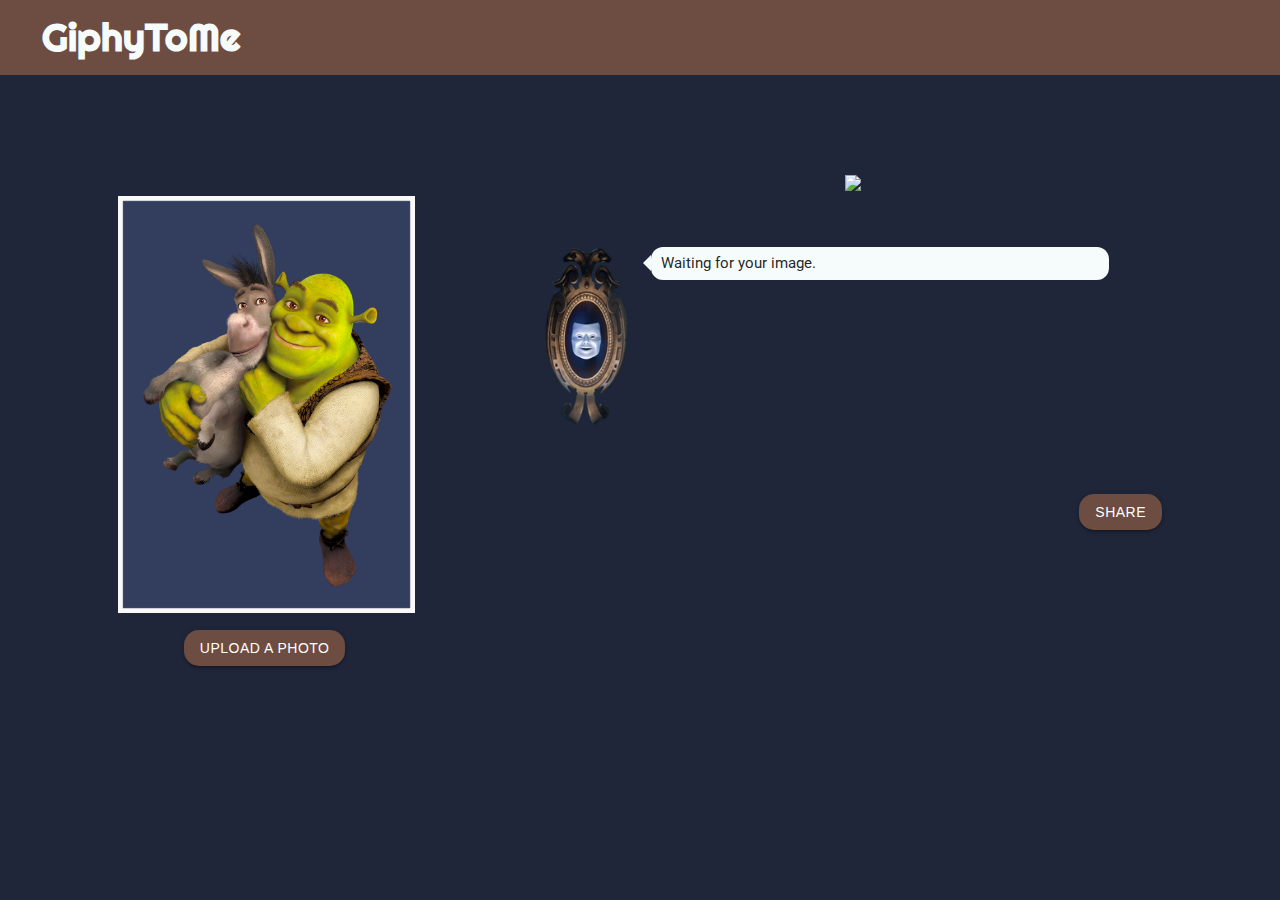
==== index.html @ b409ba19 "Javascript Finish" ====
<!DOCTYPE html>
<html>

<head>
  <meta charset="utf-8">
  <meta http-equiv="X-UA-Compatible" content="IE=edge">
  <title>GiphyToMe</title>
  <meta name="viewport" content="width=device-width, initial-scale=1">
  <link href="https://fonts.googleapis.com/css?family=Oxygen|Righteous|Roboto" rel="stylesheet">
  <link rel="stylesheet" type="text/css" media="screen" href="assets/css/style.css">
  <link rel="stylesheet" href="https://cdnjs.cloudflare.com/ajax/libs/materialize/1.0.0/css/materialize.min.css">

</head>

<body>
  <div class="container-fluid">
    <header id="mastHead">
      <div id="logo">GiphyToMe</div>
    </header>

    <div class="row">
      <div class="col s1"></div>

      <div class="col s3">
          <div class="row">
              <div class="col s12"></div>
          </div>
        <div class="center-align">
          <div id="facesContainer">
            <img id="preview" src = "assets/images/placeholder.png" alt="" class="rectangle responsive-img"></img>
          </div>
          <button id="upload" type="submit" class="waves-effect waves-light brown darken-1 btn"
            onclick=clickInput()>Upload a
            Photo</button>
          <input id="input" type="file" accept="image/*" name="xaunz" onchange="selectImage(this)"
            style="visibility:hidden; width:0px; height:0px " />
        </div>
      </div>

      <div class="col s1"></div>

      <div class="col s6">
        <!-- <div class="card-panel lighten-5 z-depth-1" id="emoji"> -->
        <div class="row valign-wrapper">
          <div id="gifBox" class="col s12 center">
            <img id="gif" class="responsive-img" src="https://media.giphy.com/media/GqtNlBsWoEXDy/giphy.gif">
          </div>
        </div>

        <div class="row" id="avatar">
          <div class="col s2">
            <img id="avatarimg" src="assets/images/MagicMirrorTransparent.png">
          </div>
          <div id="text" class="col s9">
            <div id = "welcome" class="speech-bubble">
              Waiting for your image.
            </div>
          </div>
          <div class="col s1"></div>
        </div>

        <div class="row">
          <div class="col s12">
            <button id="share" type="submit" class="waves-effect waves-light brown darken-1 btn">Share</button>
          </div>
        </div>
      </div>


      <div class="col s1"></div>
    </div>


    <script src="https://cdnjs.cloudflare.com/ajax/libs/materialize/1.0.0/js/materialize.min.js"></script>
    <script src="test/jquery.min.js"></script>
    <script src="assets/javascript/exif.js"></script>
    <script src="test/gitgiphy.js"></script>
    <script src="assets/javascript/facepp_sdk.js"></script>
    <script type="text/javascript" src="assets/javascript/common.js"></script>
    <script type="text/javascript" src="assets/javascript/main.js"></script>

</body>

</html>

<script>

  //Click and select a photo
  function clickInput() {
    document.getElementById('input').click();
  }
</script>

<script>

  var facepp = new FACEPP(APIKEY, APISERET, 1);



  // // 以图片URL的方式上传图片
  // let dic = {'image_url' : 'https://www.faceplusplus.com.cn/scripts/demoScript/images/demo-pic6.jpg'};

  // facepp.detectFace(dic,success,failed);



  // Turn the photo into manageable data
  function selectImage(input) {

    let imageView = document.getElementById('preview');

    const reader = new FileReader();

    reader.readAsDataURL(input.files[0]);

    reader.onload = function (e) {

      //移除之前的人脸框
      $("#facesContainer div").remove();

      //图片的base64数据
      const base64Image = e.target.result;

      //显示图片
      //修复显示方向不对问题
      fixOrientention(base64Image, imageView);

      /*
      //base64方式上传图片
      let dic = {'image_base64' : base64Image};

      facepp.detectFace(dic,success,failed);

      */

      // 以二进制的方式上传图片
      // 将base64转为二进制
      let imageData = facepp.dataURItoBlob(base64Image);
      //根据个人需求填写的参数,这里全部写上了,包括年龄性别等,详情看官方文档
      let attributes = 'gender,age,smiling,headpose,facequality,blur,eyestatus,emotion,ethnicity,beauty,mouthstatus,eyegaze,skinstatus';
      //上传图片,获取结果
      let dataDic = { 'image_file': imageData, 'return_landmark': 2, 'return_attributes': attributes };


      //调用接口，检测人脸
      facepp.detectFace(dataDic, success, failed);
    }
  }

  //if succeed
  function success(e) {
    //显示结果
    console.log(e);
  }

  //if it failed, send the error message
  function failed(e) {
    console.log(e);
    let textView = document.getElementById('text');
    textView.innerText = JSON.stringify(e);
  }


  function fixOrientention(base64Image, imageView) {
    const image = new Image();

    image.onload = () => {
      const canvas = document.createElement('canvas');

      const initSize = image.src.length;

      let width = image.naturalWidth;
      let height = image.naturalHeight;

      const ctx = canvas.getContext('2d');
      ctx.clearRect(0, 0, canvas.width, canvas.height);

      // 旋转图片操作
      EXIF.getData(image, function () {
        const orientation = EXIF.getTag(this, 'Orientation');
        console.log(`orientation:${orientation}`);
        switch (orientation) {
          // 正常状态
          case 1:
            console.log('旋转0°');
            canvas.height = height;
            canvas.width = width;
            ctx.drawImage(image, 0, 0, width, height);
            break;
          // 旋转90度
          case 6:
            console.log('旋转90°');
            canvas.height = width;
            canvas.width = height;
            ctx.rotate(Math.PI / 2);
            ctx.translate(0, -height);
            ctx.drawImage(image, 0, 0, width, height);
            break;
          // 旋转180°
          case 3:
            console.log('旋转180°');
            canvas.height = height;
            canvas.width = width;
            ctx.rotate(Math.PI);
            ctx.translate(-width, -height);
            ctx.drawImage(image, 0, 0, width, height);
            break;
          // 旋转270°
          case 8:
            console.log('旋转270°');
            canvas.height = width;
            canvas.width = height;
            ctx.rotate(-Math.PI / 2);
            ctx.translate(-width, 0);
            ctx.drawImage(image, 0, 0, width, height);
            break;

          default:
            console.log('default 旋转0°');
            canvas.height = height;
            canvas.width = width;
            ctx.drawImage(image, 0, 0, width, height);
            break;
        }
      });

      var newBase64 = canvas.toDataURL('image/jpeg', 1.0);
      imageView.src = newBase64;
    };
    image.src = base64Image;
  }


</script>
---- assets/css/style.css ----
body{
    background: #1F263A;
}

#mastHead{    
    background-color: #6d4c41;
    padding: 8px 0px 8px 2px;
    width: 100%;    
}
#logo{
    font-weight:bold;
    font-size: 39px;
    color: #F6FBFB;
    margin-left: 40px;
    font-family: 'Righteous', cursive;
}
#share {
    float: right;
}         
#upload, #confirm, #share {
        border-radius: 15px;
        margin-bottom: 17px;
        margin-top: 10px;
        font-family: ‘Roboto’, sans-serif;
}

#black-text {
    text-align: right;
    font-family: ‘Oxygen’, sans-serif;
}
.row{
    margin-top: 50px;
}
#emojified{
    margin-left: 30px;
    max-width: 210px;
    max-height: 210px;
}

#text, #avatar{
    min-height: 120px;
}

#avatarimg {
    width: 100%;
}

.speech-bubble {
    position: relative;
    min-height: 30px;
    padding: 5px 0px 5px 10px;
	background: #F6FBFB;
	border-radius: .8em;
}

.speech-bubble:after {
	content: '';
	position: absolute;
	left: 0;
	top: 50%;
	width: 0;
	height: 0;
	border: 8px solid transparent;
	border-right-color: #F6FBFB;
	border-left: 0;
	margin-top: -8px;
	margin-left: -8px;
}

#gif{
    place-content: center;
}
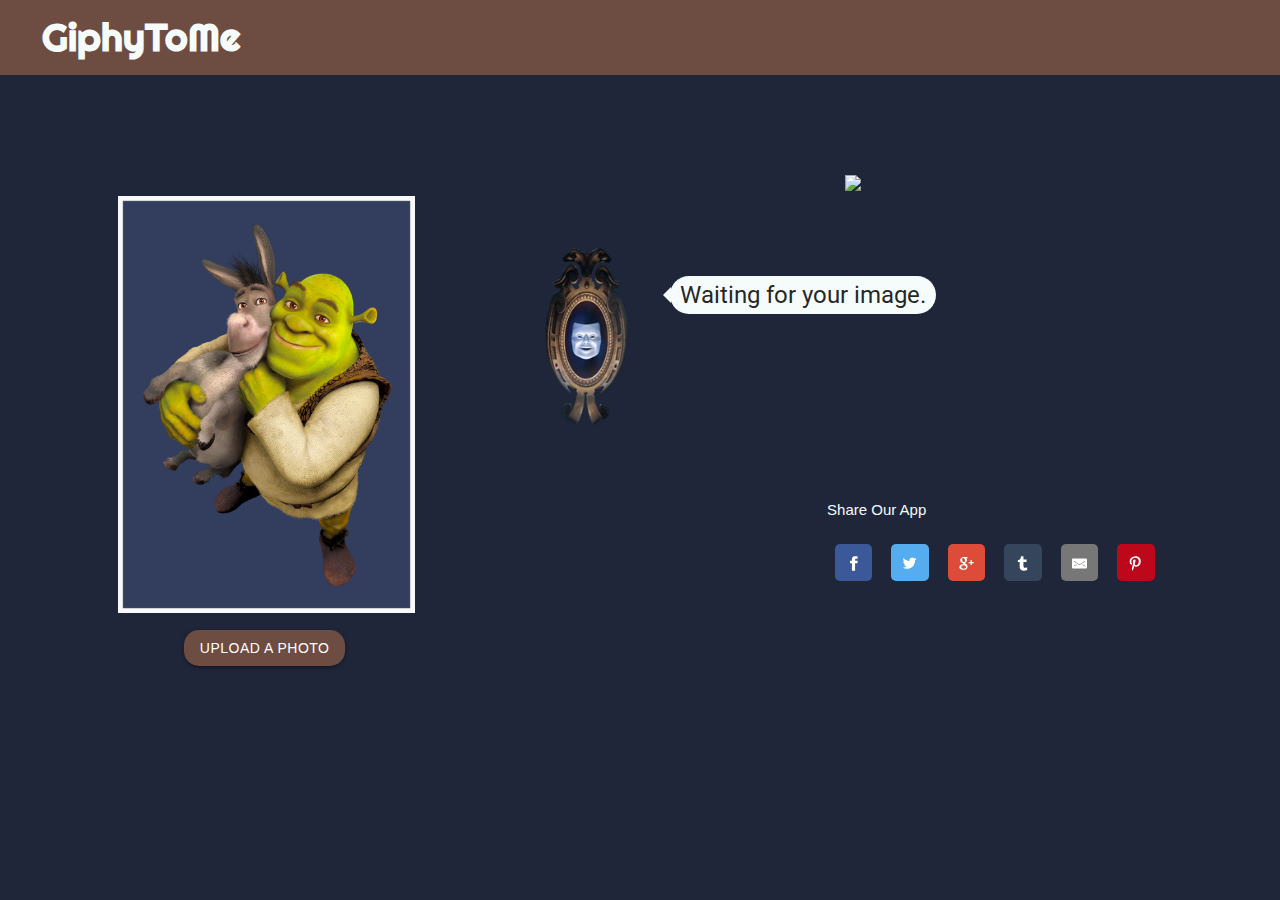
==== commit ceaa4856: "final" ====
--- a/index.html
+++ b/index.html
@@ -22,12 +22,12 @@
       <div class="col s1"></div>
 
       <div class="col s3">
-          <div class="row">
-              <div class="col s12"></div>
-          </div>
+        <div class="row">
+          <div class="col s12"></div>
+        </div>
         <div class="center-align">
           <div id="facesContainer">
-            <img id="preview" src = "assets/images/placeholder.png" alt="" class="rectangle responsive-img"></img>
+            <img id="preview" src="assets/images/placeholder.png" alt="" class="rectangle responsive-img"></img>
           </div>
           <button id="upload" type="submit" class="waves-effect waves-light brown darken-1 btn"
             onclick=clickInput()>Upload a
@@ -52,16 +52,102 @@
             <img id="avatarimg" src="assets/images/MagicMirrorTransparent.png">
           </div>
           <div id="text" class="col s9">
-            <div id = "welcome" class="speech-bubble">
+            <span class="speech-bubble">
               Waiting for your image.
-            </div>
+            </span>
           </div>
           <div class="col s1"></div>
         </div>
 
         <div class="row">
           <div class="col s12">
-            <button id="share" type="submit" class="waves-effect waves-light brown darken-1 btn">Share</button>
+            <div class = "share">
+              <p>Share Our App</p>
+              <!-- Sharingbutton Facebook -->
+              <a class="resp-sharing-button__link"
+                href="https://facebook.com/sharer/sharer.php?u=https%3A%2F%2Fgiphy-to-me.herokuapp.com%2Findex.html"
+                target="_blank" rel="noopener" aria-label="">
+                <div class="resp-sharing-button resp-sharing-button--facebook resp-sharing-button--small">
+                  <div aria-hidden="true" class="resp-sharing-button__icon resp-sharing-button__icon--solid">
+                    <svg xmlns="http://www.w3.org/2000/svg" viewBox="0 0 24 24">
+                      <path
+                        d="M18.77 7.46H14.5v-1.9c0-.9.6-1.1 1-1.1h3V.5h-4.33C10.24.5 9.5 3.44 9.5 5.32v2.15h-3v4h3v12h5v-12h3.85l.42-4z" />
+                    </svg>
+                  </div>
+                </div>
+              </a>
+
+              <!-- Sharingbutton Twitter -->
+              <a class="resp-sharing-button__link"
+                href="https://twitter.com/intent/tweet/?text=Bored%3F%20Check%20out%20this%20fun%20app.%20&amp;url=https%3A%2F%2Fgiphy-to-me.herokuapp.com%2Findex.html"
+                target="_blank" rel="noopener" aria-label="">
+                <div class="resp-sharing-button resp-sharing-button--twitter resp-sharing-button--small">
+                  <div aria-hidden="true" class="resp-sharing-button__icon resp-sharing-button__icon--solid">
+                    <svg xmlns="http://www.w3.org/2000/svg" viewBox="0 0 24 24">
+                      <path
+                        d="M23.44 4.83c-.8.37-1.5.38-2.22.02.93-.56.98-.96 1.32-2.02-.88.52-1.86.9-2.9 1.1-.82-.88-2-1.43-3.3-1.43-2.5 0-4.55 2.04-4.55 4.54 0 .36.03.7.1 1.04-3.77-.2-7.12-2-9.36-4.75-.4.67-.6 1.45-.6 2.3 0 1.56.8 2.95 2 3.77-.74-.03-1.44-.23-2.05-.57v.06c0 2.2 1.56 4.03 3.64 4.44-.67.2-1.37.2-2.06.08.58 1.8 2.26 3.12 4.25 3.16C5.78 18.1 3.37 18.74 1 18.46c2 1.3 4.4 2.04 6.97 2.04 8.35 0 12.92-6.92 12.92-12.93 0-.2 0-.4-.02-.6.9-.63 1.96-1.22 2.56-2.14z" />
+                    </svg>
+                  </div>
+                </div>
+              </a>
+
+              <!-- Sharingbutton Google+ -->
+              <a class="resp-sharing-button__link"
+                href="https://plus.google.com/share?url=https%3A%2F%2Fgiphy-to-me.herokuapp.com%2Findex.html"
+                target="_blank" rel="noopener" aria-label="">
+                <div class="resp-sharing-button resp-sharing-button--google resp-sharing-button--small">
+                  <div aria-hidden="true" class="resp-sharing-button__icon resp-sharing-button__icon--solid">
+                    <svg xmlns="http://www.w3.org/2000/svg" viewBox="0 0 24 24">
+                      <path
+                        d="M11.37 12.93c-.73-.52-1.4-1.27-1.4-1.5 0-.43.03-.63.98-1.37 1.23-.97 1.9-2.23 1.9-3.57 0-1.22-.36-2.3-1-3.05h.5c.1 0 .2-.04.28-.1l1.36-.98c.16-.12.23-.34.17-.54-.07-.2-.25-.33-.46-.33H7.6c-.66 0-1.34.12-2 .35-2.23.76-3.78 2.66-3.78 4.6 0 2.76 2.13 4.85 5 4.9-.07.23-.1.45-.1.66 0 .43.1.83.33 1.22h-.08c-2.72 0-5.17 1.34-6.1 3.32-.25.52-.37 1.04-.37 1.56 0 .5.13.98.38 1.44.6 1.04 1.84 1.86 3.55 2.28.87.23 1.82.34 2.8.34.88 0 1.7-.1 2.5-.34 2.4-.7 3.97-2.48 3.97-4.54 0-1.97-.63-3.15-2.33-4.35zm-7.7 4.5c0-1.42 1.8-2.68 3.9-2.68h.05c.45 0 .9.07 1.3.2l.42.28c.96.66 1.6 1.1 1.77 1.8.05.16.07.33.07.5 0 1.8-1.33 2.7-3.96 2.7-1.98 0-3.54-1.23-3.54-2.8zM5.54 3.9c.33-.38.75-.58 1.23-.58h.05c1.35.05 2.64 1.55 2.88 3.35.14 1.02-.08 1.97-.6 2.55-.32.37-.74.56-1.23.56h-.03c-1.32-.04-2.63-1.6-2.87-3.4-.13-1 .08-1.92.58-2.5zM23.5 9.5h-3v-3h-2v3h-3v2h3v3h2v-3h3" />
+                    </svg>
+                  </div>
+                </div>
+              </a>
+
+              <!-- Sharingbutton Tumblr -->
+              <a class="resp-sharing-button__link"
+                href="https://www.tumblr.com/widgets/share/tool?posttype=link&amp;title=Bored%3F%20Check%20out%20this%20fun%20app.%20&amp;caption=Bored%3F%20Check%20out%20this%20fun%20app.%20&amp;content=https%3A%2F%2Fgiphy-to-me.herokuapp.com%2Findex.html&amp;canonicalUrl=https%3A%2F%2Fgiphy-to-me.herokuapp.com%2Findex.html&amp;shareSource=tumblr_share_button"
+                target="_blank" rel="noopener" aria-label="">
+                <div class="resp-sharing-button resp-sharing-button--tumblr resp-sharing-button--small">
+                  <div aria-hidden="true" class="resp-sharing-button__icon resp-sharing-button__icon--solid">
+                    <svg xmlns="http://www.w3.org/2000/svg" viewBox="0 0 24 24">
+                      <path
+                        d="M13.5.5v5h5v4h-5V15c0 5 3.5 4.4 6 2.8v4.4c-6.7 3.2-12 0-12-4.2V9.5h-3V6.7c1-.3 2.2-.7 3-1.3.5-.5 1-1.2 1.4-2 .3-.7.6-1.7.7-3h3.8z" />
+                    </svg>
+                  </div>
+                </div>
+              </a>
+
+              <!-- Sharingbutton E-Mail -->
+              <a class="resp-sharing-button__link"
+                href="mailto:?subject=Bored%3F%20Check%20out%20this%20fun%20app.%20&amp;body=https%3A%2F%2Fgiphy-to-me.herokuapp.com%2Findex.html"
+                target="_self" rel="noopener" aria-label="">
+                <div class="resp-sharing-button resp-sharing-button--email resp-sharing-button--small">
+                  <div aria-hidden="true" class="resp-sharing-button__icon resp-sharing-button__icon--solid">
+                    <svg xmlns="http://www.w3.org/2000/svg" viewBox="0 0 24 24">
+                      <path
+                        d="M22 4H2C.9 4 0 4.9 0 6v12c0 1.1.9 2 2 2h20c1.1 0 2-.9 2-2V6c0-1.1-.9-2-2-2zM7.25 14.43l-3.5 2c-.08.05-.17.07-.25.07-.17 0-.34-.1-.43-.25-.14-.24-.06-.55.18-.68l3.5-2c.24-.14.55-.06.68.18.14.24.06.55-.18.68zm4.75.07c-.1 0-.2-.03-.27-.08l-8.5-5.5c-.23-.15-.3-.46-.15-.7.15-.22.46-.3.7-.14L12 13.4l8.23-5.32c.23-.15.54-.08.7.15.14.23.07.54-.16.7l-8.5 5.5c-.08.04-.17.07-.27.07zm8.93 1.75c-.1.16-.26.25-.43.25-.08 0-.17-.02-.25-.07l-3.5-2c-.24-.13-.32-.44-.18-.68s.44-.32.68-.18l3.5 2c.24.13.32.44.18.68z" />
+                    </svg>
+                  </div>
+                </div>
+              </a>
+
+              <!-- Sharingbutton Pinterest -->
+              <a class="resp-sharing-button__link"
+                href="https://pinterest.com/pin/create/button/?url=https%3A%2F%2Fgiphy-to-me.herokuapp.com%2Findex.html&amp;media=https%3A%2F%2Fgiphy-to-me.herokuapp.com%2Findex.html&amp;description=Bored%3F%20Check%20out%20this%20fun%20app.%20"
+                target="_blank" rel="noopener" aria-label="">
+                <div class="resp-sharing-button resp-sharing-button--pinterest resp-sharing-button--small">
+                  <div aria-hidden="true" class="resp-sharing-button__icon resp-sharing-button__icon--solid">
+                    <svg xmlns="http://www.w3.org/2000/svg" viewBox="0 0 24 24">
+                      <path
+                        d="M12.14.5C5.86.5 2.7 5 2.7 8.75c0 2.27.86 4.3 2.7 5.05.3.12.57 0 .66-.33l.27-1.06c.1-.32.06-.44-.2-.73-.52-.62-.86-1.44-.86-2.6 0-3.33 2.5-6.32 6.5-6.32 3.55 0 5.5 2.17 5.5 5.07 0 3.8-1.7 7.02-4.2 7.02-1.37 0-2.4-1.14-2.07-2.54.4-1.68 1.16-3.48 1.16-4.7 0-1.07-.58-1.98-1.78-1.98-1.4 0-2.55 1.47-2.55 3.42 0 1.25.43 2.1.43 2.1l-1.7 7.2c-.5 2.13-.08 4.75-.04 5 .02.17.22.2.3.1.14-.18 1.82-2.26 2.4-4.33.16-.58.93-3.63.93-3.63.45.88 1.8 1.65 3.22 1.65 4.25 0 7.13-3.87 7.13-9.05C20.5 4.15 17.18.5 12.14.5z" />
+                    </svg>
+                  </div>
+                </div>
+              </a>
+            </div>
+
           </div>
         </div>
       </div>
--- a/assets/css/style.css
+++ b/assets/css/style.css
@@ -17,7 +17,7 @@
 #share {
     float: right;
 }         
-#upload, #confirm, #share {
+#upload, #confirm {
         border-radius: 15px;
         margin-bottom: 17px;
         margin-top: 10px;
@@ -48,9 +48,11 @@
 .speech-bubble {
     position: relative;
     min-height: 30px;
-    padding: 5px 0px 5px 10px;
+    padding: 5px 10px 5px 10px;
 	background: #F6FBFB;
-	border-radius: .8em;
+    border-radius: .8em;
+    margin: 15px 0px 15px 0px;
+    font-size: 18pt;
 }
 
 .speech-bubble:after {
@@ -64,9 +66,223 @@
 	border-right-color: #F6FBFB;
 	border-left: 0;
 	margin-top: -8px;
-	margin-left: -8px;
+	margin-left: -7px;
 }
 
 #gif{
     place-content: center;
-}+}
+
+#text{
+    padding: 30px;
+}
+
+/* share buttons */
+.share {
+    float:right;
+}
+p {
+    font-family: ‘Roboto’, sans-serif;
+    color: #F6FBFB;
+}
+.resp-sharing-button__link,
+.resp-sharing-button__icon {
+  display: inline-block
+}
+
+.resp-sharing-button__link {
+  text-decoration: none;
+  color: #fff;
+  margin: 0.5em
+}
+
+.resp-sharing-button {
+  border-radius: 5px;
+  transition: 25ms ease-out;
+  padding: 0.5em 0.75em;
+  font-family: Helvetica Neue,Helvetica,Arial,sans-serif
+}
+
+.resp-sharing-button__icon svg {
+  width: 1em;
+  height: 1em;
+  margin-right: 0.4em;
+  vertical-align: top
+}
+
+.resp-sharing-button--small svg {
+  margin: 0;
+  vertical-align: middle
+}
+
+/* Non solid icons get a stroke */
+.resp-sharing-button__icon {
+  stroke: #fff;
+  fill: none
+}
+
+/* Solid icons get a fill */
+.resp-sharing-button__icon--solid,
+.resp-sharing-button__icon--solidcircle {
+  fill: #fff;
+  stroke: none
+}
+
+.resp-sharing-button--twitter {
+  background-color: #55acee
+}
+
+.resp-sharing-button--twitter:hover {
+  background-color: #2795e9
+}
+
+.resp-sharing-button--pinterest {
+  background-color: #bd081c
+}
+
+.resp-sharing-button--pinterest:hover {
+  background-color: #8c0615
+}
+
+.resp-sharing-button--facebook {
+  background-color: #3b5998
+}
+
+.resp-sharing-button--facebook:hover {
+  background-color: #2d4373
+}
+
+.resp-sharing-button--tumblr {
+  background-color: #35465C
+}
+
+.resp-sharing-button--tumblr:hover {
+  background-color: #222d3c
+}
+
+.resp-sharing-button--reddit {
+  background-color: #5f99cf
+}
+
+.resp-sharing-button--reddit:hover {
+  background-color: #3a80c1
+}
+
+.resp-sharing-button--google {
+  background-color: #dd4b39
+}
+
+.resp-sharing-button--google:hover {
+  background-color: #c23321
+}
+
+.resp-sharing-button--linkedin {
+  background-color: #0077b5
+}
+
+.resp-sharing-button--linkedin:hover {
+  background-color: #046293
+}
+
+.resp-sharing-button--email {
+  background-color: #777
+}
+
+.resp-sharing-button--email:hover {
+  background-color: #5e5e5e
+}
+
+.resp-sharing-button--xing {
+  background-color: #1a7576
+}
+
+.resp-sharing-button--xing:hover {
+  background-color: #114c4c
+}
+
+.resp-sharing-button--whatsapp {
+  background-color: #25D366
+}
+
+.resp-sharing-button--whatsapp:hover {
+  background-color: #1da851
+}
+
+.resp-sharing-button--hackernews {
+background-color: #FF6600
+}
+.resp-sharing-button--hackernews:hover, .resp-sharing-button--hackernews:focus {   background-color: #FB6200 }
+
+.resp-sharing-button--vk {
+  background-color: #507299
+}
+
+.resp-sharing-button--vk:hover {
+  background-color: #43648c
+}
+
+.resp-sharing-button--facebook {
+  background-color: #3b5998;
+  border-color: #3b5998;
+}
+
+.resp-sharing-button--facebook:hover,
+.resp-sharing-button--facebook:active {
+  background-color: #2d4373;
+  border-color: #2d4373;
+}
+
+.resp-sharing-button--twitter {
+  background-color: #55acee;
+  border-color: #55acee;
+}
+
+.resp-sharing-button--twitter:hover,
+.resp-sharing-button--twitter:active {
+  background-color: #2795e9;
+  border-color: #2795e9;
+}
+
+.resp-sharing-button--google {
+  background-color: #dd4b39;
+  border-color: #dd4b39;
+}
+
+.resp-sharing-button--google:hover,
+.resp-sharing-button--google:active {
+  background-color: #c23321;
+  border-color: #c23321;
+}
+
+.resp-sharing-button--tumblr {
+  background-color: #35465C;
+  border-color: #35465C;
+}
+
+.resp-sharing-button--tumblr:hover,
+.resp-sharing-button--tumblr:active {
+  background-color: #222d3c;
+  border-color: #222d3c;
+}
+
+.resp-sharing-button--email {
+  background-color: #777777;
+  border-color: #777777;
+}
+
+.resp-sharing-button--email:hover,
+.resp-sharing-button--email:active {
+  background-color: #5e5e5e;
+  border-color: #5e5e5e;
+}
+
+.resp-sharing-button--pinterest {
+  background-color: #bd081c;
+  border-color: #bd081c;
+}
+
+.resp-sharing-button--pinterest:hover,
+.resp-sharing-button--pinterest:active {
+  background-color: #8c0615;
+  border-color: #8c0615;
+}
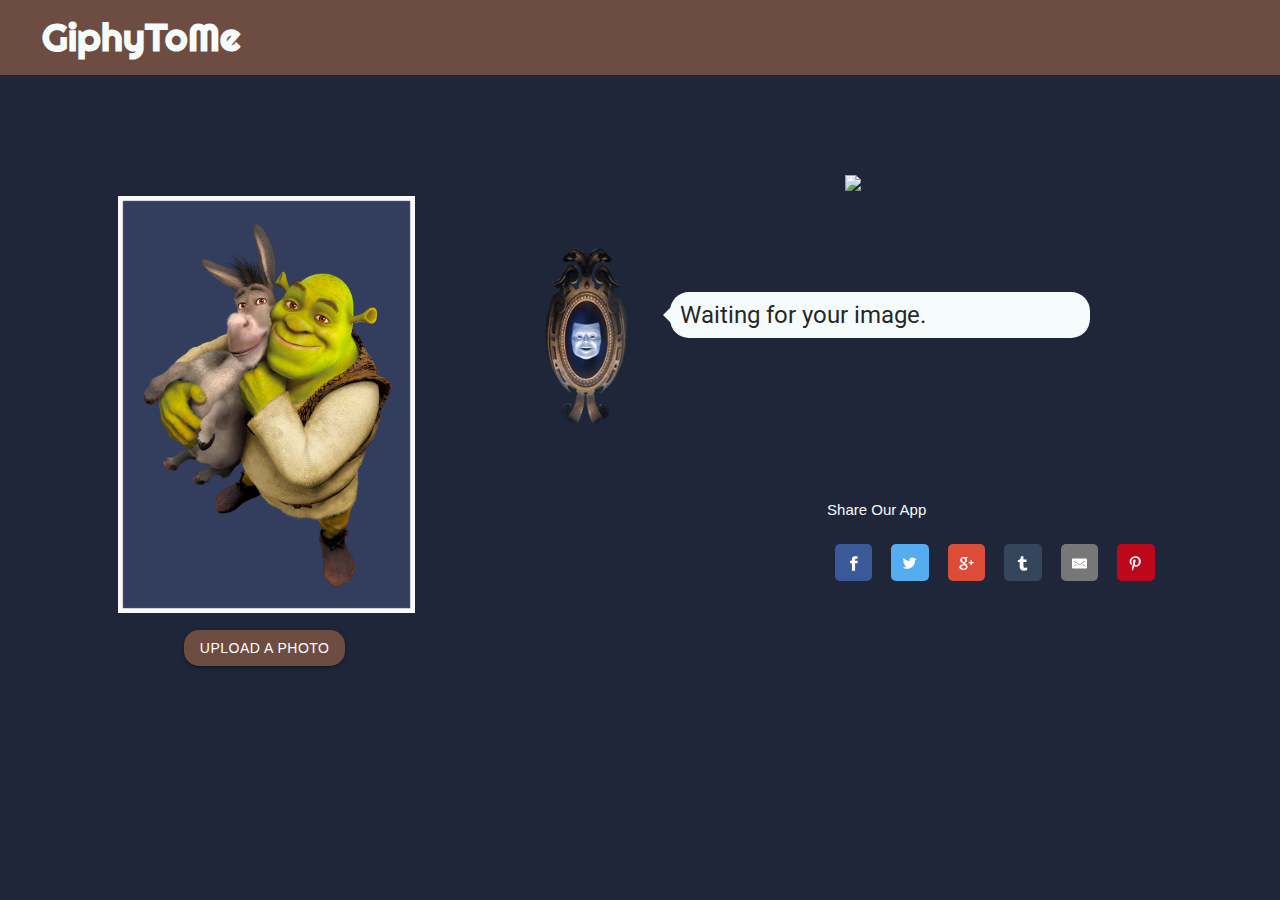
==== commit dc8e01a1: "bug solved" ====
--- a/index.html
+++ b/index.html
@@ -52,9 +52,9 @@
             <img id="avatarimg" src="assets/images/MagicMirrorTransparent.png">
           </div>
           <div id="text" class="col s9">
-            <span class="speech-bubble">
+            <div id = "welcome" class="speech-bubble">
               Waiting for your image.
-            </span>
+            </div>
           </div>
           <div class="col s1"></div>
         </div>
@@ -160,7 +160,7 @@
     <script src="https://cdnjs.cloudflare.com/ajax/libs/materialize/1.0.0/js/materialize.min.js"></script>
     <script src="test/jquery.min.js"></script>
     <script src="assets/javascript/exif.js"></script>
-    <script src="test/gitgiphy.js"></script>
+    <!-- <script src="test/gitgiphy.js"></script> -->
     <script src="assets/javascript/facepp_sdk.js"></script>
     <script type="text/javascript" src="assets/javascript/common.js"></script>
     <script type="text/javascript" src="assets/javascript/main.js"></script>
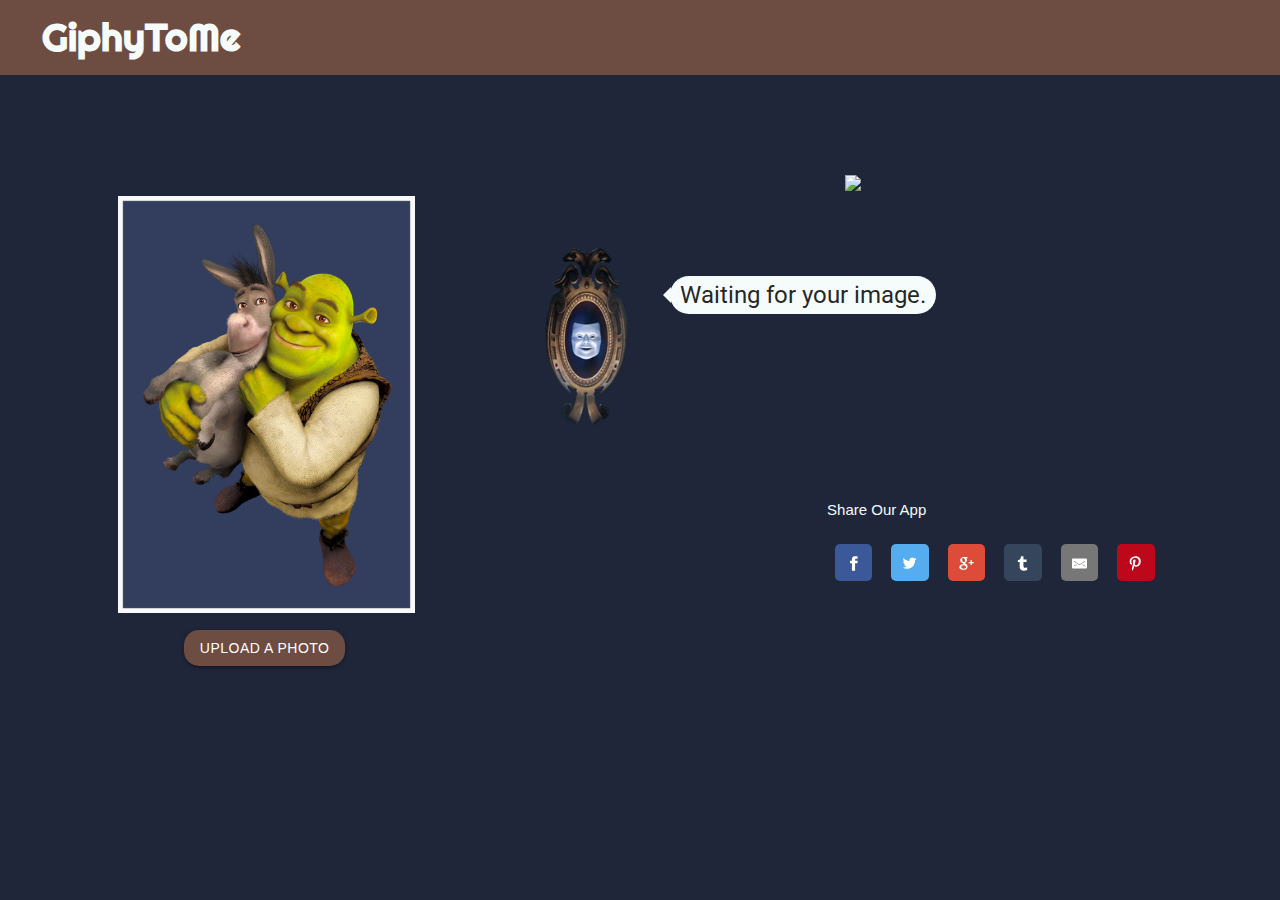
==== commit 657cb872: "README" ====
--- a/index.html
+++ b/index.html
@@ -52,9 +52,9 @@
             <img id="avatarimg" src="assets/images/MagicMirrorTransparent.png">
           </div>
           <div id="text" class="col s9">
-            <div id = "welcome" class="speech-bubble">
+            <span class="speech-bubble">
               Waiting for your image.
-            </div>
+            </span>
           </div>
           <div class="col s1"></div>
         </div>
@@ -160,7 +160,7 @@
     <script src="https://cdnjs.cloudflare.com/ajax/libs/materialize/1.0.0/js/materialize.min.js"></script>
     <script src="test/jquery.min.js"></script>
     <script src="assets/javascript/exif.js"></script>
-    <!-- <script src="test/gitgiphy.js"></script> -->
+    <script src="test/gitgiphy.js"></script>
     <script src="assets/javascript/facepp_sdk.js"></script>
     <script type="text/javascript" src="assets/javascript/common.js"></script>
     <script type="text/javascript" src="assets/javascript/main.js"></script>
@@ -170,7 +170,6 @@
 </html>
 
 <script>
-
   //Click and select a photo
   function clickInput() {
     document.getElementById('input').click();
@@ -178,47 +177,28 @@
 </script>
 
 <script>
-
   var facepp = new FACEPP(APIKEY, APISERET, 1);
-
-
-
   // // 以图片URL的方式上传图片
   // let dic = {'image_url' : 'https://www.faceplusplus.com.cn/scripts/demoScript/images/demo-pic6.jpg'};
-
   // facepp.detectFace(dic,success,failed);
-
-
-
   // Turn the photo into manageable data
   function selectImage(input) {
-
     let imageView = document.getElementById('preview');
-
     const reader = new FileReader();
-
     reader.readAsDataURL(input.files[0]);
-
     reader.onload = function (e) {
-
       //移除之前的人脸框
       $("#facesContainer div").remove();
-
       //图片的base64数据
       const base64Image = e.target.result;
-
       //显示图片
       //修复显示方向不对问题
       fixOrientention(base64Image, imageView);
-
       /*
       //base64方式上传图片
       let dic = {'image_base64' : base64Image};
-
       facepp.detectFace(dic,success,failed);
-
       */
-
       // 以二进制的方式上传图片
       // 将base64转为二进制
       let imageData = facepp.dataURItoBlob(base64Image);
@@ -226,41 +206,30 @@
       let attributes = 'gender,age,smiling,headpose,facequality,blur,eyestatus,emotion,ethnicity,beauty,mouthstatus,eyegaze,skinstatus';
       //上传图片,获取结果
       let dataDic = { 'image_file': imageData, 'return_landmark': 2, 'return_attributes': attributes };
-
-
       //调用接口，检测人脸
       facepp.detectFace(dataDic, success, failed);
     }
   }
-
   //if succeed
   function success(e) {
     //显示结果
     console.log(e);
   }
-
   //if it failed, send the error message
   function failed(e) {
     console.log(e);
     let textView = document.getElementById('text');
     textView.innerText = JSON.stringify(e);
   }
-
-
   function fixOrientention(base64Image, imageView) {
     const image = new Image();
-
     image.onload = () => {
       const canvas = document.createElement('canvas');
-
       const initSize = image.src.length;
-
       let width = image.naturalWidth;
       let height = image.naturalHeight;
-
       const ctx = canvas.getContext('2d');
       ctx.clearRect(0, 0, canvas.width, canvas.height);
-
       // 旋转图片操作
       EXIF.getData(image, function () {
         const orientation = EXIF.getTag(this, 'Orientation');
@@ -300,7 +269,6 @@
             ctx.translate(-width, 0);
             ctx.drawImage(image, 0, 0, width, height);
             break;
-
           default:
             console.log('default 旋转0°');
             canvas.height = height;
@@ -309,12 +277,9 @@
             break;
         }
       });
-
       var newBase64 = canvas.toDataURL('image/jpeg', 1.0);
       imageView.src = newBase64;
     };
     image.src = base64Image;
   }
-
-
 </script>--- a/assets/css/style.css
+++ b/assets/css/style.css
@@ -285,4 +285,4 @@
 .resp-sharing-button--pinterest:active {
   background-color: #8c0615;
   border-color: #8c0615;
-}
+}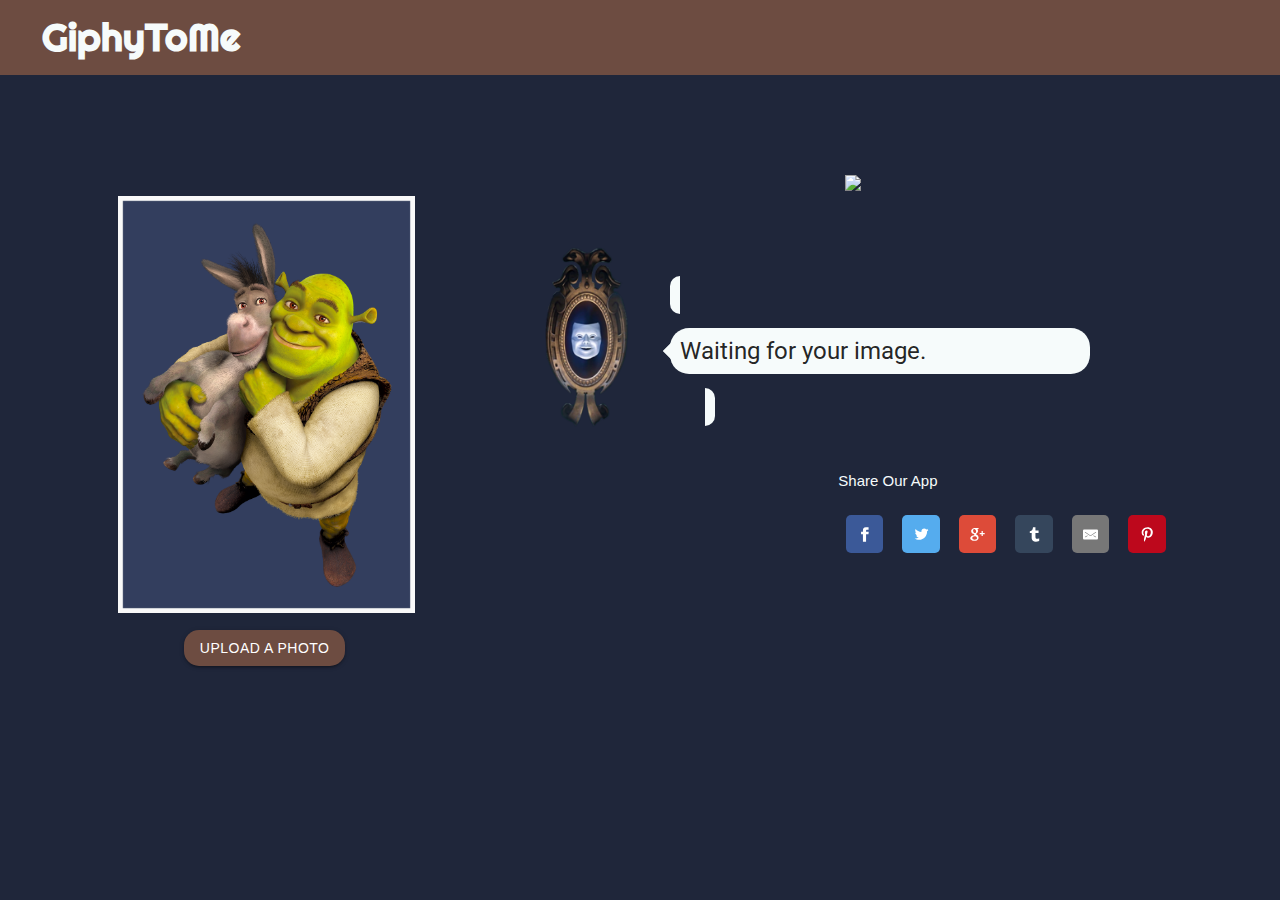
==== commit eb15d055: "Merge branch 'master' into Hannah" ====
--- a/index.html
+++ b/index.html
@@ -53,6 +53,7 @@
           </div>
           <div id="text" class="col s9">
             <span class="speech-bubble">
+            <div id = "welcome" class="speech-bubble">
               Waiting for your image.
             </span>
           </div>
@@ -160,7 +161,7 @@
     <script src="https://cdnjs.cloudflare.com/ajax/libs/materialize/1.0.0/js/materialize.min.js"></script>
     <script src="test/jquery.min.js"></script>
     <script src="assets/javascript/exif.js"></script>
-    <script src="test/gitgiphy.js"></script>
+    <!-- <script src="test/gitgiphy.js"></script> -->
     <script src="assets/javascript/facepp_sdk.js"></script>
     <script type="text/javascript" src="assets/javascript/common.js"></script>
     <script type="text/javascript" src="assets/javascript/main.js"></script>
--- a/assets/css/style.css
+++ b/assets/css/style.css
@@ -285,4 +285,4 @@
 .resp-sharing-button--pinterest:active {
   background-color: #8c0615;
   border-color: #8c0615;
-}+}
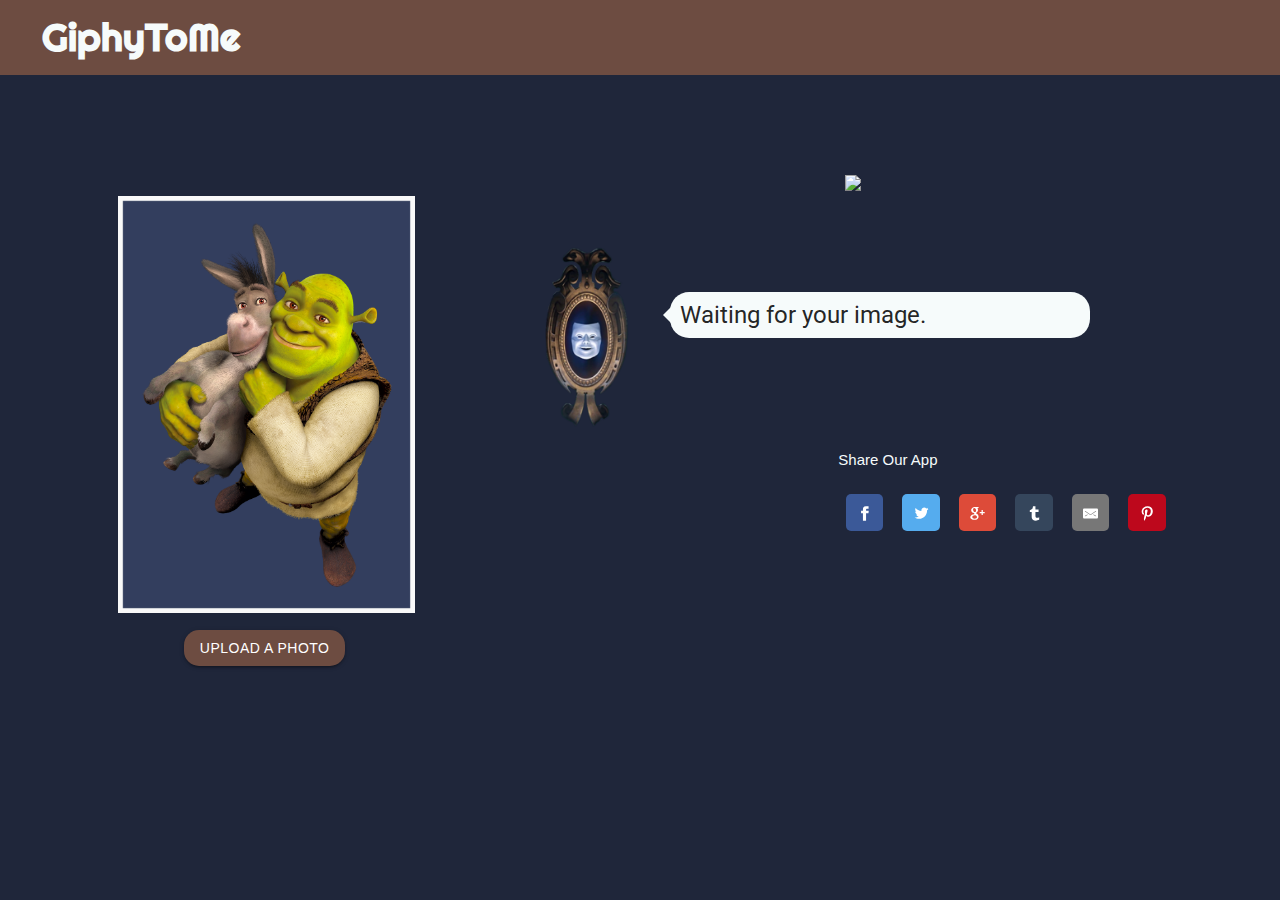
==== commit 2945b045: "delete the redundant codes from face plus plus" ====
--- a/index.html
+++ b/index.html
@@ -40,7 +40,6 @@
       <div class="col s1"></div>
 
       <div class="col s6">
-        <!-- <div class="card-panel lighten-5 z-depth-1" id="emoji"> -->
         <div class="row valign-wrapper">
           <div id="gifBox" class="col s12 center">
             <img id="gif" class="responsive-img" src="https://media.giphy.com/media/GqtNlBsWoEXDy/giphy.gif">
@@ -52,235 +51,118 @@
             <img id="avatarimg" src="assets/images/MagicMirrorTransparent.png">
           </div>
           <div id="text" class="col s9">
-            <span class="speech-bubble">
-            <div id = "welcome" class="speech-bubble">
+            <div id="welcome" class="speech-bubble">
               Waiting for your image.
-            </span>
+            </div>
+            <div class="col s1"></div>
           </div>
-          <div class="col s1"></div>
+
+          <div class="row">
+            <div class="col s12">
+              <div class="share">
+                <p>Share Our App</p>
+                <!-- Sharingbutton Facebook -->
+                <a class="resp-sharing-button__link"
+                  href="https://facebook.com/sharer/sharer.php?u=https%3A%2F%2Fgiphy-to-me.herokuapp.com%2Findex.html"
+                  target="_blank" rel="noopener" aria-label="">
+                  <div class="resp-sharing-button resp-sharing-button--facebook resp-sharing-button--small">
+                    <div aria-hidden="true" class="resp-sharing-button__icon resp-sharing-button__icon--solid">
+                      <svg xmlns="http://www.w3.org/2000/svg" viewBox="0 0 24 24">
+                        <path
+                          d="M18.77 7.46H14.5v-1.9c0-.9.6-1.1 1-1.1h3V.5h-4.33C10.24.5 9.5 3.44 9.5 5.32v2.15h-3v4h3v12h5v-12h3.85l.42-4z" />
+                      </svg>
+                    </div>
+                  </div>
+                </a>
+
+                <!-- Sharingbutton Twitter -->
+                <a class="resp-sharing-button__link"
+                  href="https://twitter.com/intent/tweet/?text=Bored%3F%20Check%20out%20this%20fun%20app.%20&amp;url=https%3A%2F%2Fgiphy-to-me.herokuapp.com%2Findex.html"
+                  target="_blank" rel="noopener" aria-label="">
+                  <div class="resp-sharing-button resp-sharing-button--twitter resp-sharing-button--small">
+                    <div aria-hidden="true" class="resp-sharing-button__icon resp-sharing-button__icon--solid">
+                      <svg xmlns="http://www.w3.org/2000/svg" viewBox="0 0 24 24">
+                        <path
+                          d="M23.44 4.83c-.8.37-1.5.38-2.22.02.93-.56.98-.96 1.32-2.02-.88.52-1.86.9-2.9 1.1-.82-.88-2-1.43-3.3-1.43-2.5 0-4.55 2.04-4.55 4.54 0 .36.03.7.1 1.04-3.77-.2-7.12-2-9.36-4.75-.4.67-.6 1.45-.6 2.3 0 1.56.8 2.95 2 3.77-.74-.03-1.44-.23-2.05-.57v.06c0 2.2 1.56 4.03 3.64 4.44-.67.2-1.37.2-2.06.08.58 1.8 2.26 3.12 4.25 3.16C5.78 18.1 3.37 18.74 1 18.46c2 1.3 4.4 2.04 6.97 2.04 8.35 0 12.92-6.92 12.92-12.93 0-.2 0-.4-.02-.6.9-.63 1.96-1.22 2.56-2.14z" />
+                      </svg>
+                    </div>
+                  </div>
+                </a>
+
+                <!-- Sharingbutton Google+ -->
+                <a class="resp-sharing-button__link"
+                  href="https://plus.google.com/share?url=https%3A%2F%2Fgiphy-to-me.herokuapp.com%2Findex.html"
+                  target="_blank" rel="noopener" aria-label="">
+                  <div class="resp-sharing-button resp-sharing-button--google resp-sharing-button--small">
+                    <div aria-hidden="true" class="resp-sharing-button__icon resp-sharing-button__icon--solid">
+                      <svg xmlns="http://www.w3.org/2000/svg" viewBox="0 0 24 24">
+                        <path
+                          d="M11.37 12.93c-.73-.52-1.4-1.27-1.4-1.5 0-.43.03-.63.98-1.37 1.23-.97 1.9-2.23 1.9-3.57 0-1.22-.36-2.3-1-3.05h.5c.1 0 .2-.04.28-.1l1.36-.98c.16-.12.23-.34.17-.54-.07-.2-.25-.33-.46-.33H7.6c-.66 0-1.34.12-2 .35-2.23.76-3.78 2.66-3.78 4.6 0 2.76 2.13 4.85 5 4.9-.07.23-.1.45-.1.66 0 .43.1.83.33 1.22h-.08c-2.72 0-5.17 1.34-6.1 3.32-.25.52-.37 1.04-.37 1.56 0 .5.13.98.38 1.44.6 1.04 1.84 1.86 3.55 2.28.87.23 1.82.34 2.8.34.88 0 1.7-.1 2.5-.34 2.4-.7 3.97-2.48 3.97-4.54 0-1.97-.63-3.15-2.33-4.35zm-7.7 4.5c0-1.42 1.8-2.68 3.9-2.68h.05c.45 0 .9.07 1.3.2l.42.28c.96.66 1.6 1.1 1.77 1.8.05.16.07.33.07.5 0 1.8-1.33 2.7-3.96 2.7-1.98 0-3.54-1.23-3.54-2.8zM5.54 3.9c.33-.38.75-.58 1.23-.58h.05c1.35.05 2.64 1.55 2.88 3.35.14 1.02-.08 1.97-.6 2.55-.32.37-.74.56-1.23.56h-.03c-1.32-.04-2.63-1.6-2.87-3.4-.13-1 .08-1.92.58-2.5zM23.5 9.5h-3v-3h-2v3h-3v2h3v3h2v-3h3" />
+                      </svg>
+                    </div>
+                  </div>
+                </a>
+
+                <!-- Sharingbutton Tumblr -->
+                <a class="resp-sharing-button__link"
+                  href="https://www.tumblr.com/widgets/share/tool?posttype=link&amp;title=Bored%3F%20Check%20out%20this%20fun%20app.%20&amp;caption=Bored%3F%20Check%20out%20this%20fun%20app.%20&amp;content=https%3A%2F%2Fgiphy-to-me.herokuapp.com%2Findex.html&amp;canonicalUrl=https%3A%2F%2Fgiphy-to-me.herokuapp.com%2Findex.html&amp;shareSource=tumblr_share_button"
+                  target="_blank" rel="noopener" aria-label="">
+                  <div class="resp-sharing-button resp-sharing-button--tumblr resp-sharing-button--small">
+                    <div aria-hidden="true" class="resp-sharing-button__icon resp-sharing-button__icon--solid">
+                      <svg xmlns="http://www.w3.org/2000/svg" viewBox="0 0 24 24">
+                        <path
+                          d="M13.5.5v5h5v4h-5V15c0 5 3.5 4.4 6 2.8v4.4c-6.7 3.2-12 0-12-4.2V9.5h-3V6.7c1-.3 2.2-.7 3-1.3.5-.5 1-1.2 1.4-2 .3-.7.6-1.7.7-3h3.8z" />
+                      </svg>
+                    </div>
+                  </div>
+                </a>
+
+                <!-- Sharingbutton E-Mail -->
+                <a class="resp-sharing-button__link"
+                  href="mailto:?subject=Bored%3F%20Check%20out%20this%20fun%20app.%20&amp;body=https%3A%2F%2Fgiphy-to-me.herokuapp.com%2Findex.html"
+                  target="_self" rel="noopener" aria-label="">
+                  <div class="resp-sharing-button resp-sharing-button--email resp-sharing-button--small">
+                    <div aria-hidden="true" class="resp-sharing-button__icon resp-sharing-button__icon--solid">
+                      <svg xmlns="http://www.w3.org/2000/svg" viewBox="0 0 24 24">
+                        <path
+                          d="M22 4H2C.9 4 0 4.9 0 6v12c0 1.1.9 2 2 2h20c1.1 0 2-.9 2-2V6c0-1.1-.9-2-2-2zM7.25 14.43l-3.5 2c-.08.05-.17.07-.25.07-.17 0-.34-.1-.43-.25-.14-.24-.06-.55.18-.68l3.5-2c.24-.14.55-.06.68.18.14.24.06.55-.18.68zm4.75.07c-.1 0-.2-.03-.27-.08l-8.5-5.5c-.23-.15-.3-.46-.15-.7.15-.22.46-.3.7-.14L12 13.4l8.23-5.32c.23-.15.54-.08.7.15.14.23.07.54-.16.7l-8.5 5.5c-.08.04-.17.07-.27.07zm8.93 1.75c-.1.16-.26.25-.43.25-.08 0-.17-.02-.25-.07l-3.5-2c-.24-.13-.32-.44-.18-.68s.44-.32.68-.18l3.5 2c.24.13.32.44.18.68z" />
+                      </svg>
+                    </div>
+                  </div>
+                </a>
+
+                <!-- Sharingbutton Pinterest -->
+                <a class="resp-sharing-button__link"
+                  href="https://pinterest.com/pin/create/button/?url=https%3A%2F%2Fgiphy-to-me.herokuapp.com%2Findex.html&amp;media=https%3A%2F%2Fgiphy-to-me.herokuapp.com%2Findex.html&amp;description=Bored%3F%20Check%20out%20this%20fun%20app.%20"
+                  target="_blank" rel="noopener" aria-label="">
+                  <div class="resp-sharing-button resp-sharing-button--pinterest resp-sharing-button--small">
+                    <div aria-hidden="true" class="resp-sharing-button__icon resp-sharing-button__icon--solid">
+                      <svg xmlns="http://www.w3.org/2000/svg" viewBox="0 0 24 24">
+                        <path
+                          d="M12.14.5C5.86.5 2.7 5 2.7 8.75c0 2.27.86 4.3 2.7 5.05.3.12.57 0 .66-.33l.27-1.06c.1-.32.06-.44-.2-.73-.52-.62-.86-1.44-.86-2.6 0-3.33 2.5-6.32 6.5-6.32 3.55 0 5.5 2.17 5.5 5.07 0 3.8-1.7 7.02-4.2 7.02-1.37 0-2.4-1.14-2.07-2.54.4-1.68 1.16-3.48 1.16-4.7 0-1.07-.58-1.98-1.78-1.98-1.4 0-2.55 1.47-2.55 3.42 0 1.25.43 2.1.43 2.1l-1.7 7.2c-.5 2.13-.08 4.75-.04 5 .02.17.22.2.3.1.14-.18 1.82-2.26 2.4-4.33.16-.58.93-3.63.93-3.63.45.88 1.8 1.65 3.22 1.65 4.25 0 7.13-3.87 7.13-9.05C20.5 4.15 17.18.5 12.14.5z" />
+                      </svg>
+                    </div>
+                  </div>
+                </a>
+              </div>
+
+            </div>
+          </div>
         </div>
 
-        <div class="row">
-          <div class="col s12">
-            <div class = "share">
-              <p>Share Our App</p>
-              <!-- Sharingbutton Facebook -->
-              <a class="resp-sharing-button__link"
-                href="https://facebook.com/sharer/sharer.php?u=https%3A%2F%2Fgiphy-to-me.herokuapp.com%2Findex.html"
-                target="_blank" rel="noopener" aria-label="">
-                <div class="resp-sharing-button resp-sharing-button--facebook resp-sharing-button--small">
-                  <div aria-hidden="true" class="resp-sharing-button__icon resp-sharing-button__icon--solid">
-                    <svg xmlns="http://www.w3.org/2000/svg" viewBox="0 0 24 24">
-                      <path
-                        d="M18.77 7.46H14.5v-1.9c0-.9.6-1.1 1-1.1h3V.5h-4.33C10.24.5 9.5 3.44 9.5 5.32v2.15h-3v4h3v12h5v-12h3.85l.42-4z" />
-                    </svg>
-                  </div>
-                </div>
-              </a>
 
-              <!-- Sharingbutton Twitter -->
-              <a class="resp-sharing-button__link"
-                href="https://twitter.com/intent/tweet/?text=Bored%3F%20Check%20out%20this%20fun%20app.%20&amp;url=https%3A%2F%2Fgiphy-to-me.herokuapp.com%2Findex.html"
-                target="_blank" rel="noopener" aria-label="">
-                <div class="resp-sharing-button resp-sharing-button--twitter resp-sharing-button--small">
-                  <div aria-hidden="true" class="resp-sharing-button__icon resp-sharing-button__icon--solid">
-                    <svg xmlns="http://www.w3.org/2000/svg" viewBox="0 0 24 24">
-                      <path
-                        d="M23.44 4.83c-.8.37-1.5.38-2.22.02.93-.56.98-.96 1.32-2.02-.88.52-1.86.9-2.9 1.1-.82-.88-2-1.43-3.3-1.43-2.5 0-4.55 2.04-4.55 4.54 0 .36.03.7.1 1.04-3.77-.2-7.12-2-9.36-4.75-.4.67-.6 1.45-.6 2.3 0 1.56.8 2.95 2 3.77-.74-.03-1.44-.23-2.05-.57v.06c0 2.2 1.56 4.03 3.64 4.44-.67.2-1.37.2-2.06.08.58 1.8 2.26 3.12 4.25 3.16C5.78 18.1 3.37 18.74 1 18.46c2 1.3 4.4 2.04 6.97 2.04 8.35 0 12.92-6.92 12.92-12.93 0-.2 0-.4-.02-.6.9-.63 1.96-1.22 2.56-2.14z" />
-                    </svg>
-                  </div>
-                </div>
-              </a>
-
-              <!-- Sharingbutton Google+ -->
-              <a class="resp-sharing-button__link"
-                href="https://plus.google.com/share?url=https%3A%2F%2Fgiphy-to-me.herokuapp.com%2Findex.html"
-                target="_blank" rel="noopener" aria-label="">
-                <div class="resp-sharing-button resp-sharing-button--google resp-sharing-button--small">
-                  <div aria-hidden="true" class="resp-sharing-button__icon resp-sharing-button__icon--solid">
-                    <svg xmlns="http://www.w3.org/2000/svg" viewBox="0 0 24 24">
-                      <path
-                        d="M11.37 12.93c-.73-.52-1.4-1.27-1.4-1.5 0-.43.03-.63.98-1.37 1.23-.97 1.9-2.23 1.9-3.57 0-1.22-.36-2.3-1-3.05h.5c.1 0 .2-.04.28-.1l1.36-.98c.16-.12.23-.34.17-.54-.07-.2-.25-.33-.46-.33H7.6c-.66 0-1.34.12-2 .35-2.23.76-3.78 2.66-3.78 4.6 0 2.76 2.13 4.85 5 4.9-.07.23-.1.45-.1.66 0 .43.1.83.33 1.22h-.08c-2.72 0-5.17 1.34-6.1 3.32-.25.52-.37 1.04-.37 1.56 0 .5.13.98.38 1.44.6 1.04 1.84 1.86 3.55 2.28.87.23 1.82.34 2.8.34.88 0 1.7-.1 2.5-.34 2.4-.7 3.97-2.48 3.97-4.54 0-1.97-.63-3.15-2.33-4.35zm-7.7 4.5c0-1.42 1.8-2.68 3.9-2.68h.05c.45 0 .9.07 1.3.2l.42.28c.96.66 1.6 1.1 1.77 1.8.05.16.07.33.07.5 0 1.8-1.33 2.7-3.96 2.7-1.98 0-3.54-1.23-3.54-2.8zM5.54 3.9c.33-.38.75-.58 1.23-.58h.05c1.35.05 2.64 1.55 2.88 3.35.14 1.02-.08 1.97-.6 2.55-.32.37-.74.56-1.23.56h-.03c-1.32-.04-2.63-1.6-2.87-3.4-.13-1 .08-1.92.58-2.5zM23.5 9.5h-3v-3h-2v3h-3v2h3v3h2v-3h3" />
-                    </svg>
-                  </div>
-                </div>
-              </a>
-
-              <!-- Sharingbutton Tumblr -->
-              <a class="resp-sharing-button__link"
-                href="https://www.tumblr.com/widgets/share/tool?posttype=link&amp;title=Bored%3F%20Check%20out%20this%20fun%20app.%20&amp;caption=Bored%3F%20Check%20out%20this%20fun%20app.%20&amp;content=https%3A%2F%2Fgiphy-to-me.herokuapp.com%2Findex.html&amp;canonicalUrl=https%3A%2F%2Fgiphy-to-me.herokuapp.com%2Findex.html&amp;shareSource=tumblr_share_button"
-                target="_blank" rel="noopener" aria-label="">
-                <div class="resp-sharing-button resp-sharing-button--tumblr resp-sharing-button--small">
-                  <div aria-hidden="true" class="resp-sharing-button__icon resp-sharing-button__icon--solid">
-                    <svg xmlns="http://www.w3.org/2000/svg" viewBox="0 0 24 24">
-                      <path
-                        d="M13.5.5v5h5v4h-5V15c0 5 3.5 4.4 6 2.8v4.4c-6.7 3.2-12 0-12-4.2V9.5h-3V6.7c1-.3 2.2-.7 3-1.3.5-.5 1-1.2 1.4-2 .3-.7.6-1.7.7-3h3.8z" />
-                    </svg>
-                  </div>
-                </div>
-              </a>
-
-              <!-- Sharingbutton E-Mail -->
-              <a class="resp-sharing-button__link"
-                href="mailto:?subject=Bored%3F%20Check%20out%20this%20fun%20app.%20&amp;body=https%3A%2F%2Fgiphy-to-me.herokuapp.com%2Findex.html"
-                target="_self" rel="noopener" aria-label="">
-                <div class="resp-sharing-button resp-sharing-button--email resp-sharing-button--small">
-                  <div aria-hidden="true" class="resp-sharing-button__icon resp-sharing-button__icon--solid">
-                    <svg xmlns="http://www.w3.org/2000/svg" viewBox="0 0 24 24">
-                      <path
-                        d="M22 4H2C.9 4 0 4.9 0 6v12c0 1.1.9 2 2 2h20c1.1 0 2-.9 2-2V6c0-1.1-.9-2-2-2zM7.25 14.43l-3.5 2c-.08.05-.17.07-.25.07-.17 0-.34-.1-.43-.25-.14-.24-.06-.55.18-.68l3.5-2c.24-.14.55-.06.68.18.14.24.06.55-.18.68zm4.75.07c-.1 0-.2-.03-.27-.08l-8.5-5.5c-.23-.15-.3-.46-.15-.7.15-.22.46-.3.7-.14L12 13.4l8.23-5.32c.23-.15.54-.08.7.15.14.23.07.54-.16.7l-8.5 5.5c-.08.04-.17.07-.27.07zm8.93 1.75c-.1.16-.26.25-.43.25-.08 0-.17-.02-.25-.07l-3.5-2c-.24-.13-.32-.44-.18-.68s.44-.32.68-.18l3.5 2c.24.13.32.44.18.68z" />
-                    </svg>
-                  </div>
-                </div>
-              </a>
-
-              <!-- Sharingbutton Pinterest -->
-              <a class="resp-sharing-button__link"
-                href="https://pinterest.com/pin/create/button/?url=https%3A%2F%2Fgiphy-to-me.herokuapp.com%2Findex.html&amp;media=https%3A%2F%2Fgiphy-to-me.herokuapp.com%2Findex.html&amp;description=Bored%3F%20Check%20out%20this%20fun%20app.%20"
-                target="_blank" rel="noopener" aria-label="">
-                <div class="resp-sharing-button resp-sharing-button--pinterest resp-sharing-button--small">
-                  <div aria-hidden="true" class="resp-sharing-button__icon resp-sharing-button__icon--solid">
-                    <svg xmlns="http://www.w3.org/2000/svg" viewBox="0 0 24 24">
-                      <path
-                        d="M12.14.5C5.86.5 2.7 5 2.7 8.75c0 2.27.86 4.3 2.7 5.05.3.12.57 0 .66-.33l.27-1.06c.1-.32.06-.44-.2-.73-.52-.62-.86-1.44-.86-2.6 0-3.33 2.5-6.32 6.5-6.32 3.55 0 5.5 2.17 5.5 5.07 0 3.8-1.7 7.02-4.2 7.02-1.37 0-2.4-1.14-2.07-2.54.4-1.68 1.16-3.48 1.16-4.7 0-1.07-.58-1.98-1.78-1.98-1.4 0-2.55 1.47-2.55 3.42 0 1.25.43 2.1.43 2.1l-1.7 7.2c-.5 2.13-.08 4.75-.04 5 .02.17.22.2.3.1.14-.18 1.82-2.26 2.4-4.33.16-.58.93-3.63.93-3.63.45.88 1.8 1.65 3.22 1.65 4.25 0 7.13-3.87 7.13-9.05C20.5 4.15 17.18.5 12.14.5z" />
-                    </svg>
-                  </div>
-                </div>
-              </a>
-            </div>
-
-          </div>
-        </div>
+        <div class="col s1"></div>
       </div>
 
 
-      <div class="col s1"></div>
-    </div>
-
-
-    <script src="https://cdnjs.cloudflare.com/ajax/libs/materialize/1.0.0/js/materialize.min.js"></script>
-    <script src="test/jquery.min.js"></script>
-    <script src="assets/javascript/exif.js"></script>
-    <!-- <script src="test/gitgiphy.js"></script> -->
-    <script src="assets/javascript/facepp_sdk.js"></script>
-    <script type="text/javascript" src="assets/javascript/common.js"></script>
-    <script type="text/javascript" src="assets/javascript/main.js"></script>
+      <script src="https://cdnjs.cloudflare.com/ajax/libs/materialize/1.0.0/js/materialize.min.js"></script>
+      <script src="test/jquery.min.js"></script>
+      <script src="assets/javascript/exif.js"></script>
+      <!-- <script src="test/gitgiphy.js"></script> -->
+      <script src="assets/javascript/facepp_sdk.js"></script>
+      <script type="text/javascript" src="assets/javascript/common.js"></script>
+      <script type="text/javascript" src="assets/javascript/main.js"></script>
 
 </body>
 
-</html>
-
-<script>
-  //Click and select a photo
-  function clickInput() {
-    document.getElementById('input').click();
-  }
-</script>
-
-<script>
-  var facepp = new FACEPP(APIKEY, APISERET, 1);
-  // // 以图片URL的方式上传图片
-  // let dic = {'image_url' : 'https://www.faceplusplus.com.cn/scripts/demoScript/images/demo-pic6.jpg'};
-  // facepp.detectFace(dic,success,failed);
-  // Turn the photo into manageable data
-  function selectImage(input) {
-    let imageView = document.getElementById('preview');
-    const reader = new FileReader();
-    reader.readAsDataURL(input.files[0]);
-    reader.onload = function (e) {
-      //移除之前的人脸框
-      $("#facesContainer div").remove();
-      //图片的base64数据
-      const base64Image = e.target.result;
-      //显示图片
-      //修复显示方向不对问题
-      fixOrientention(base64Image, imageView);
-      /*
-      //base64方式上传图片
-      let dic = {'image_base64' : base64Image};
-      facepp.detectFace(dic,success,failed);
-      */
-      // 以二进制的方式上传图片
-      // 将base64转为二进制
-      let imageData = facepp.dataURItoBlob(base64Image);
-      //根据个人需求填写的参数,这里全部写上了,包括年龄性别等,详情看官方文档
-      let attributes = 'gender,age,smiling,headpose,facequality,blur,eyestatus,emotion,ethnicity,beauty,mouthstatus,eyegaze,skinstatus';
-      //上传图片,获取结果
-      let dataDic = { 'image_file': imageData, 'return_landmark': 2, 'return_attributes': attributes };
-      //调用接口，检测人脸
-      facepp.detectFace(dataDic, success, failed);
-    }
-  }
-  //if succeed
-  function success(e) {
-    //显示结果
-    console.log(e);
-  }
-  //if it failed, send the error message
-  function failed(e) {
-    console.log(e);
-    let textView = document.getElementById('text');
-    textView.innerText = JSON.stringify(e);
-  }
-  function fixOrientention(base64Image, imageView) {
-    const image = new Image();
-    image.onload = () => {
-      const canvas = document.createElement('canvas');
-      const initSize = image.src.length;
-      let width = image.naturalWidth;
-      let height = image.naturalHeight;
-      const ctx = canvas.getContext('2d');
-      ctx.clearRect(0, 0, canvas.width, canvas.height);
-      // 旋转图片操作
-      EXIF.getData(image, function () {
-        const orientation = EXIF.getTag(this, 'Orientation');
-        console.log(`orientation:${orientation}`);
-        switch (orientation) {
-          // 正常状态
-          case 1:
-            console.log('旋转0°');
-            canvas.height = height;
-            canvas.width = width;
-            ctx.drawImage(image, 0, 0, width, height);
-            break;
-          // 旋转90度
-          case 6:
-            console.log('旋转90°');
-            canvas.height = width;
-            canvas.width = height;
-            ctx.rotate(Math.PI / 2);
-            ctx.translate(0, -height);
-            ctx.drawImage(image, 0, 0, width, height);
-            break;
-          // 旋转180°
-          case 3:
-            console.log('旋转180°');
-            canvas.height = height;
-            canvas.width = width;
-            ctx.rotate(Math.PI);
-            ctx.translate(-width, -height);
-            ctx.drawImage(image, 0, 0, width, height);
-            break;
-          // 旋转270°
-          case 8:
-            console.log('旋转270°');
-            canvas.height = width;
-            canvas.width = height;
-            ctx.rotate(-Math.PI / 2);
-            ctx.translate(-width, 0);
-            ctx.drawImage(image, 0, 0, width, height);
-            break;
-          default:
-            console.log('default 旋转0°');
-            canvas.height = height;
-            canvas.width = width;
-            ctx.drawImage(image, 0, 0, width, height);
-            break;
-        }
-      });
-      var newBase64 = canvas.toDataURL('image/jpeg', 1.0);
-      imageView.src = newBase64;
-    };
-    image.src = base64Image;
-  }
-</script>+</html>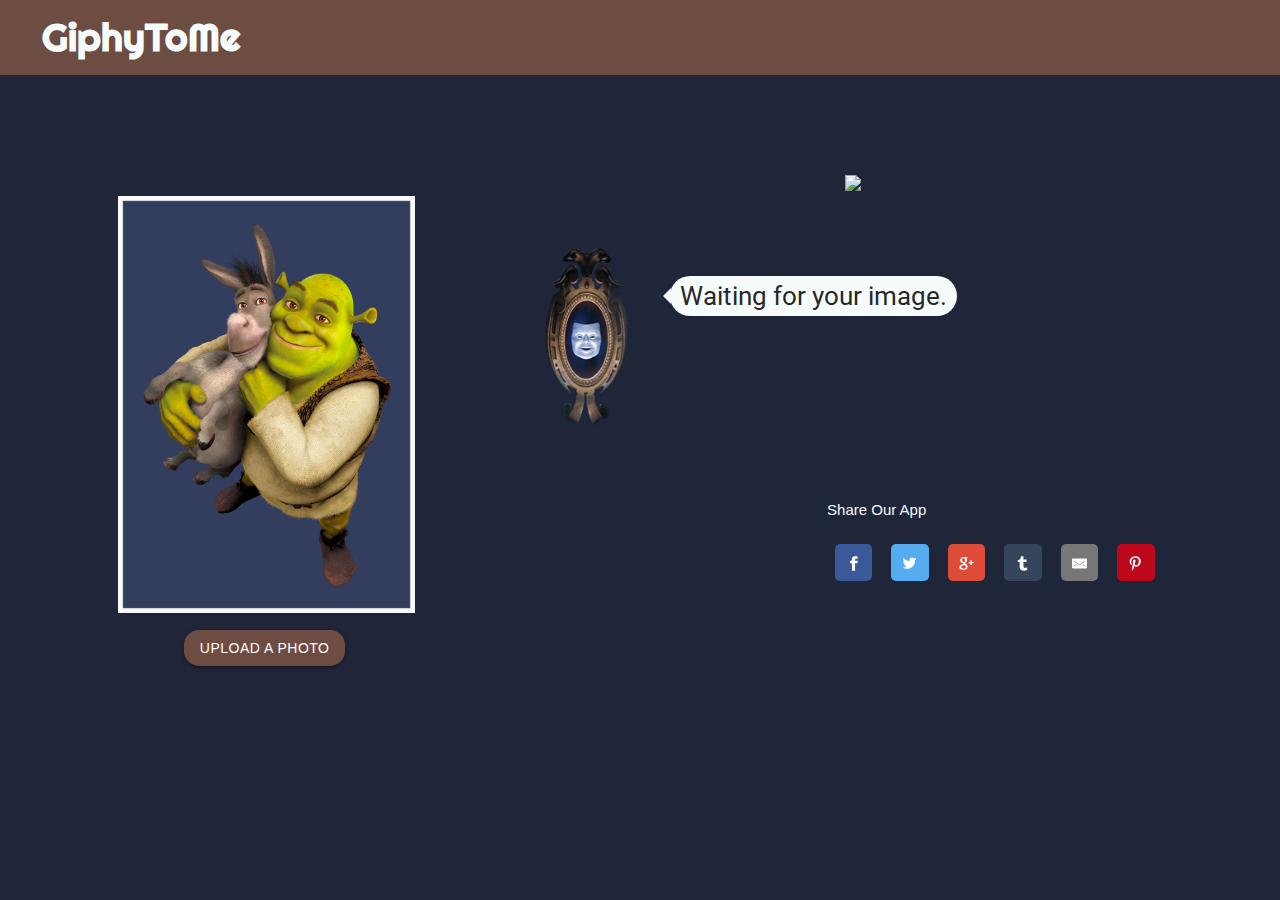
==== commit ad792000: "responsive avatar" ====
--- a/index.html
+++ b/index.html
@@ -40,6 +40,7 @@
       <div class="col s1"></div>
 
       <div class="col s6">
+        <!-- <div class="card-panel lighten-5 z-depth-1" id="emoji"> -->
         <div class="row valign-wrapper">
           <div id="gifBox" class="col s12 center">
             <img id="gif" class="responsive-img" src="https://media.giphy.com/media/GqtNlBsWoEXDy/giphy.gif">
@@ -48,121 +49,272 @@
 
         <div class="row" id="avatar">
           <div class="col s2">
-            <img id="avatarimg" src="assets/images/MagicMirrorTransparent.png">
+            <img class="responsive-img" id="avatarimg" src="assets/images/MagicMirrorTransparent.png">
           </div>
           <div id="text" class="col s9">
-            <div id="welcome" class="speech-bubble">
+            <span class="speech-bubble">
               Waiting for your image.
+            </span>
+          </div>
+          <div class="col s1"></div>
+        </div>
+
+        <div class="row">
+          <div class="col s12">
+            <div class = "share">
+              <p>Share Our App</p>
+              <!-- Sharingbutton Facebook -->
+              <a class="resp-sharing-button__link"
+                href="https://facebook.com/sharer/sharer.php?u=https%3A%2F%2Fgiphy-to-me.herokuapp.com%2Findex.html"
+                target="_blank" rel="noopener" aria-label="">
+                <div class="resp-sharing-button resp-sharing-button--facebook resp-sharing-button--small">
+                  <div aria-hidden="true" class="resp-sharing-button__icon resp-sharing-button__icon--solid">
+                    <svg xmlns="http://www.w3.org/2000/svg" viewBox="0 0 24 24">
+                      <path
+                        d="M18.77 7.46H14.5v-1.9c0-.9.6-1.1 1-1.1h3V.5h-4.33C10.24.5 9.5 3.44 9.5 5.32v2.15h-3v4h3v12h5v-12h3.85l.42-4z" />
+                    </svg>
+                  </div>
+                </div>
+              </a>
+
+              <!-- Sharingbutton Twitter -->
+              <a class="resp-sharing-button__link"
+                href="https://twitter.com/intent/tweet/?text=Bored%3F%20Check%20out%20this%20fun%20app.%20&amp;url=https%3A%2F%2Fgiphy-to-me.herokuapp.com%2Findex.html"
+                target="_blank" rel="noopener" aria-label="">
+                <div class="resp-sharing-button resp-sharing-button--twitter resp-sharing-button--small">
+                  <div aria-hidden="true" class="resp-sharing-button__icon resp-sharing-button__icon--solid">
+                    <svg xmlns="http://www.w3.org/2000/svg" viewBox="0 0 24 24">
+                      <path
+                        d="M23.44 4.83c-.8.37-1.5.38-2.22.02.93-.56.98-.96 1.32-2.02-.88.52-1.86.9-2.9 1.1-.82-.88-2-1.43-3.3-1.43-2.5 0-4.55 2.04-4.55 4.54 0 .36.03.7.1 1.04-3.77-.2-7.12-2-9.36-4.75-.4.67-.6 1.45-.6 2.3 0 1.56.8 2.95 2 3.77-.74-.03-1.44-.23-2.05-.57v.06c0 2.2 1.56 4.03 3.64 4.44-.67.2-1.37.2-2.06.08.58 1.8 2.26 3.12 4.25 3.16C5.78 18.1 3.37 18.74 1 18.46c2 1.3 4.4 2.04 6.97 2.04 8.35 0 12.92-6.92 12.92-12.93 0-.2 0-.4-.02-.6.9-.63 1.96-1.22 2.56-2.14z" />
+                    </svg>
+                  </div>
+                </div>
+              </a>
+
+              <!-- Sharingbutton Google+ -->
+              <a class="resp-sharing-button__link"
+                href="https://plus.google.com/share?url=https%3A%2F%2Fgiphy-to-me.herokuapp.com%2Findex.html"
+                target="_blank" rel="noopener" aria-label="">
+                <div class="resp-sharing-button resp-sharing-button--google resp-sharing-button--small">
+                  <div aria-hidden="true" class="resp-sharing-button__icon resp-sharing-button__icon--solid">
+                    <svg xmlns="http://www.w3.org/2000/svg" viewBox="0 0 24 24">
+                      <path
+                        d="M11.37 12.93c-.73-.52-1.4-1.27-1.4-1.5 0-.43.03-.63.98-1.37 1.23-.97 1.9-2.23 1.9-3.57 0-1.22-.36-2.3-1-3.05h.5c.1 0 .2-.04.28-.1l1.36-.98c.16-.12.23-.34.17-.54-.07-.2-.25-.33-.46-.33H7.6c-.66 0-1.34.12-2 .35-2.23.76-3.78 2.66-3.78 4.6 0 2.76 2.13 4.85 5 4.9-.07.23-.1.45-.1.66 0 .43.1.83.33 1.22h-.08c-2.72 0-5.17 1.34-6.1 3.32-.25.52-.37 1.04-.37 1.56 0 .5.13.98.38 1.44.6 1.04 1.84 1.86 3.55 2.28.87.23 1.82.34 2.8.34.88 0 1.7-.1 2.5-.34 2.4-.7 3.97-2.48 3.97-4.54 0-1.97-.63-3.15-2.33-4.35zm-7.7 4.5c0-1.42 1.8-2.68 3.9-2.68h.05c.45 0 .9.07 1.3.2l.42.28c.96.66 1.6 1.1 1.77 1.8.05.16.07.33.07.5 0 1.8-1.33 2.7-3.96 2.7-1.98 0-3.54-1.23-3.54-2.8zM5.54 3.9c.33-.38.75-.58 1.23-.58h.05c1.35.05 2.64 1.55 2.88 3.35.14 1.02-.08 1.97-.6 2.55-.32.37-.74.56-1.23.56h-.03c-1.32-.04-2.63-1.6-2.87-3.4-.13-1 .08-1.92.58-2.5zM23.5 9.5h-3v-3h-2v3h-3v2h3v3h2v-3h3" />
+                    </svg>
+                  </div>
+                </div>
+              </a>
+
+              <!-- Sharingbutton Tumblr -->
+              <a class="resp-sharing-button__link"
+                href="https://www.tumblr.com/widgets/share/tool?posttype=link&amp;title=Bored%3F%20Check%20out%20this%20fun%20app.%20&amp;caption=Bored%3F%20Check%20out%20this%20fun%20app.%20&amp;content=https%3A%2F%2Fgiphy-to-me.herokuapp.com%2Findex.html&amp;canonicalUrl=https%3A%2F%2Fgiphy-to-me.herokuapp.com%2Findex.html&amp;shareSource=tumblr_share_button"
+                target="_blank" rel="noopener" aria-label="">
+                <div class="resp-sharing-button resp-sharing-button--tumblr resp-sharing-button--small">
+                  <div aria-hidden="true" class="resp-sharing-button__icon resp-sharing-button__icon--solid">
+                    <svg xmlns="http://www.w3.org/2000/svg" viewBox="0 0 24 24">
+                      <path
+                        d="M13.5.5v5h5v4h-5V15c0 5 3.5 4.4 6 2.8v4.4c-6.7 3.2-12 0-12-4.2V9.5h-3V6.7c1-.3 2.2-.7 3-1.3.5-.5 1-1.2 1.4-2 .3-.7.6-1.7.7-3h3.8z" />
+                    </svg>
+                  </div>
+                </div>
+              </a>
+
+              <!-- Sharingbutton E-Mail -->
+              <a class="resp-sharing-button__link"
+                href="mailto:?subject=Bored%3F%20Check%20out%20this%20fun%20app.%20&amp;body=https%3A%2F%2Fgiphy-to-me.herokuapp.com%2Findex.html"
+                target="_self" rel="noopener" aria-label="">
+                <div class="resp-sharing-button resp-sharing-button--email resp-sharing-button--small">
+                  <div aria-hidden="true" class="resp-sharing-button__icon resp-sharing-button__icon--solid">
+                    <svg xmlns="http://www.w3.org/2000/svg" viewBox="0 0 24 24">
+                      <path
+                        d="M22 4H2C.9 4 0 4.9 0 6v12c0 1.1.9 2 2 2h20c1.1 0 2-.9 2-2V6c0-1.1-.9-2-2-2zM7.25 14.43l-3.5 2c-.08.05-.17.07-.25.07-.17 0-.34-.1-.43-.25-.14-.24-.06-.55.18-.68l3.5-2c.24-.14.55-.06.68.18.14.24.06.55-.18.68zm4.75.07c-.1 0-.2-.03-.27-.08l-8.5-5.5c-.23-.15-.3-.46-.15-.7.15-.22.46-.3.7-.14L12 13.4l8.23-5.32c.23-.15.54-.08.7.15.14.23.07.54-.16.7l-8.5 5.5c-.08.04-.17.07-.27.07zm8.93 1.75c-.1.16-.26.25-.43.25-.08 0-.17-.02-.25-.07l-3.5-2c-.24-.13-.32-.44-.18-.68s.44-.32.68-.18l3.5 2c.24.13.32.44.18.68z" />
+                    </svg>
+                  </div>
+                </div>
+              </a>
+
+              <!-- Sharingbutton Pinterest -->
+              <a class="resp-sharing-button__link"
+                href="https://pinterest.com/pin/create/button/?url=https%3A%2F%2Fgiphy-to-me.herokuapp.com%2Findex.html&amp;media=https%3A%2F%2Fgiphy-to-me.herokuapp.com%2Findex.html&amp;description=Bored%3F%20Check%20out%20this%20fun%20app.%20"
+                target="_blank" rel="noopener" aria-label="">
+                <div class="resp-sharing-button resp-sharing-button--pinterest resp-sharing-button--small">
+                  <div aria-hidden="true" class="resp-sharing-button__icon resp-sharing-button__icon--solid">
+                    <svg xmlns="http://www.w3.org/2000/svg" viewBox="0 0 24 24">
+                      <path
+                        d="M12.14.5C5.86.5 2.7 5 2.7 8.75c0 2.27.86 4.3 2.7 5.05.3.12.57 0 .66-.33l.27-1.06c.1-.32.06-.44-.2-.73-.52-.62-.86-1.44-.86-2.6 0-3.33 2.5-6.32 6.5-6.32 3.55 0 5.5 2.17 5.5 5.07 0 3.8-1.7 7.02-4.2 7.02-1.37 0-2.4-1.14-2.07-2.54.4-1.68 1.16-3.48 1.16-4.7 0-1.07-.58-1.98-1.78-1.98-1.4 0-2.55 1.47-2.55 3.42 0 1.25.43 2.1.43 2.1l-1.7 7.2c-.5 2.13-.08 4.75-.04 5 .02.17.22.2.3.1.14-.18 1.82-2.26 2.4-4.33.16-.58.93-3.63.93-3.63.45.88 1.8 1.65 3.22 1.65 4.25 0 7.13-3.87 7.13-9.05C20.5 4.15 17.18.5 12.14.5z" />
+                    </svg>
+                  </div>
+                </div>
+              </a>
             </div>
-            <div class="col s1"></div>
-          </div>
-
-          <div class="row">
-            <div class="col s12">
-              <div class="share">
-                <p>Share Our App</p>
-                <!-- Sharingbutton Facebook -->
-                <a class="resp-sharing-button__link"
-                  href="https://facebook.com/sharer/sharer.php?u=https%3A%2F%2Fgiphy-to-me.herokuapp.com%2Findex.html"
-                  target="_blank" rel="noopener" aria-label="">
-                  <div class="resp-sharing-button resp-sharing-button--facebook resp-sharing-button--small">
-                    <div aria-hidden="true" class="resp-sharing-button__icon resp-sharing-button__icon--solid">
-                      <svg xmlns="http://www.w3.org/2000/svg" viewBox="0 0 24 24">
-                        <path
-                          d="M18.77 7.46H14.5v-1.9c0-.9.6-1.1 1-1.1h3V.5h-4.33C10.24.5 9.5 3.44 9.5 5.32v2.15h-3v4h3v12h5v-12h3.85l.42-4z" />
-                      </svg>
-                    </div>
-                  </div>
-                </a>
-
-                <!-- Sharingbutton Twitter -->
-                <a class="resp-sharing-button__link"
-                  href="https://twitter.com/intent/tweet/?text=Bored%3F%20Check%20out%20this%20fun%20app.%20&amp;url=https%3A%2F%2Fgiphy-to-me.herokuapp.com%2Findex.html"
-                  target="_blank" rel="noopener" aria-label="">
-                  <div class="resp-sharing-button resp-sharing-button--twitter resp-sharing-button--small">
-                    <div aria-hidden="true" class="resp-sharing-button__icon resp-sharing-button__icon--solid">
-                      <svg xmlns="http://www.w3.org/2000/svg" viewBox="0 0 24 24">
-                        <path
-                          d="M23.44 4.83c-.8.37-1.5.38-2.22.02.93-.56.98-.96 1.32-2.02-.88.52-1.86.9-2.9 1.1-.82-.88-2-1.43-3.3-1.43-2.5 0-4.55 2.04-4.55 4.54 0 .36.03.7.1 1.04-3.77-.2-7.12-2-9.36-4.75-.4.67-.6 1.45-.6 2.3 0 1.56.8 2.95 2 3.77-.74-.03-1.44-.23-2.05-.57v.06c0 2.2 1.56 4.03 3.64 4.44-.67.2-1.37.2-2.06.08.58 1.8 2.26 3.12 4.25 3.16C5.78 18.1 3.37 18.74 1 18.46c2 1.3 4.4 2.04 6.97 2.04 8.35 0 12.92-6.92 12.92-12.93 0-.2 0-.4-.02-.6.9-.63 1.96-1.22 2.56-2.14z" />
-                      </svg>
-                    </div>
-                  </div>
-                </a>
-
-                <!-- Sharingbutton Google+ -->
-                <a class="resp-sharing-button__link"
-                  href="https://plus.google.com/share?url=https%3A%2F%2Fgiphy-to-me.herokuapp.com%2Findex.html"
-                  target="_blank" rel="noopener" aria-label="">
-                  <div class="resp-sharing-button resp-sharing-button--google resp-sharing-button--small">
-                    <div aria-hidden="true" class="resp-sharing-button__icon resp-sharing-button__icon--solid">
-                      <svg xmlns="http://www.w3.org/2000/svg" viewBox="0 0 24 24">
-                        <path
-                          d="M11.37 12.93c-.73-.52-1.4-1.27-1.4-1.5 0-.43.03-.63.98-1.37 1.23-.97 1.9-2.23 1.9-3.57 0-1.22-.36-2.3-1-3.05h.5c.1 0 .2-.04.28-.1l1.36-.98c.16-.12.23-.34.17-.54-.07-.2-.25-.33-.46-.33H7.6c-.66 0-1.34.12-2 .35-2.23.76-3.78 2.66-3.78 4.6 0 2.76 2.13 4.85 5 4.9-.07.23-.1.45-.1.66 0 .43.1.83.33 1.22h-.08c-2.72 0-5.17 1.34-6.1 3.32-.25.52-.37 1.04-.37 1.56 0 .5.13.98.38 1.44.6 1.04 1.84 1.86 3.55 2.28.87.23 1.82.34 2.8.34.88 0 1.7-.1 2.5-.34 2.4-.7 3.97-2.48 3.97-4.54 0-1.97-.63-3.15-2.33-4.35zm-7.7 4.5c0-1.42 1.8-2.68 3.9-2.68h.05c.45 0 .9.07 1.3.2l.42.28c.96.66 1.6 1.1 1.77 1.8.05.16.07.33.07.5 0 1.8-1.33 2.7-3.96 2.7-1.98 0-3.54-1.23-3.54-2.8zM5.54 3.9c.33-.38.75-.58 1.23-.58h.05c1.35.05 2.64 1.55 2.88 3.35.14 1.02-.08 1.97-.6 2.55-.32.37-.74.56-1.23.56h-.03c-1.32-.04-2.63-1.6-2.87-3.4-.13-1 .08-1.92.58-2.5zM23.5 9.5h-3v-3h-2v3h-3v2h3v3h2v-3h3" />
-                      </svg>
-                    </div>
-                  </div>
-                </a>
-
-                <!-- Sharingbutton Tumblr -->
-                <a class="resp-sharing-button__link"
-                  href="https://www.tumblr.com/widgets/share/tool?posttype=link&amp;title=Bored%3F%20Check%20out%20this%20fun%20app.%20&amp;caption=Bored%3F%20Check%20out%20this%20fun%20app.%20&amp;content=https%3A%2F%2Fgiphy-to-me.herokuapp.com%2Findex.html&amp;canonicalUrl=https%3A%2F%2Fgiphy-to-me.herokuapp.com%2Findex.html&amp;shareSource=tumblr_share_button"
-                  target="_blank" rel="noopener" aria-label="">
-                  <div class="resp-sharing-button resp-sharing-button--tumblr resp-sharing-button--small">
-                    <div aria-hidden="true" class="resp-sharing-button__icon resp-sharing-button__icon--solid">
-                      <svg xmlns="http://www.w3.org/2000/svg" viewBox="0 0 24 24">
-                        <path
-                          d="M13.5.5v5h5v4h-5V15c0 5 3.5 4.4 6 2.8v4.4c-6.7 3.2-12 0-12-4.2V9.5h-3V6.7c1-.3 2.2-.7 3-1.3.5-.5 1-1.2 1.4-2 .3-.7.6-1.7.7-3h3.8z" />
-                      </svg>
-                    </div>
-                  </div>
-                </a>
-
-                <!-- Sharingbutton E-Mail -->
-                <a class="resp-sharing-button__link"
-                  href="mailto:?subject=Bored%3F%20Check%20out%20this%20fun%20app.%20&amp;body=https%3A%2F%2Fgiphy-to-me.herokuapp.com%2Findex.html"
-                  target="_self" rel="noopener" aria-label="">
-                  <div class="resp-sharing-button resp-sharing-button--email resp-sharing-button--small">
-                    <div aria-hidden="true" class="resp-sharing-button__icon resp-sharing-button__icon--solid">
-                      <svg xmlns="http://www.w3.org/2000/svg" viewBox="0 0 24 24">
-                        <path
-                          d="M22 4H2C.9 4 0 4.9 0 6v12c0 1.1.9 2 2 2h20c1.1 0 2-.9 2-2V6c0-1.1-.9-2-2-2zM7.25 14.43l-3.5 2c-.08.05-.17.07-.25.07-.17 0-.34-.1-.43-.25-.14-.24-.06-.55.18-.68l3.5-2c.24-.14.55-.06.68.18.14.24.06.55-.18.68zm4.75.07c-.1 0-.2-.03-.27-.08l-8.5-5.5c-.23-.15-.3-.46-.15-.7.15-.22.46-.3.7-.14L12 13.4l8.23-5.32c.23-.15.54-.08.7.15.14.23.07.54-.16.7l-8.5 5.5c-.08.04-.17.07-.27.07zm8.93 1.75c-.1.16-.26.25-.43.25-.08 0-.17-.02-.25-.07l-3.5-2c-.24-.13-.32-.44-.18-.68s.44-.32.68-.18l3.5 2c.24.13.32.44.18.68z" />
-                      </svg>
-                    </div>
-                  </div>
-                </a>
-
-                <!-- Sharingbutton Pinterest -->
-                <a class="resp-sharing-button__link"
-                  href="https://pinterest.com/pin/create/button/?url=https%3A%2F%2Fgiphy-to-me.herokuapp.com%2Findex.html&amp;media=https%3A%2F%2Fgiphy-to-me.herokuapp.com%2Findex.html&amp;description=Bored%3F%20Check%20out%20this%20fun%20app.%20"
-                  target="_blank" rel="noopener" aria-label="">
-                  <div class="resp-sharing-button resp-sharing-button--pinterest resp-sharing-button--small">
-                    <div aria-hidden="true" class="resp-sharing-button__icon resp-sharing-button__icon--solid">
-                      <svg xmlns="http://www.w3.org/2000/svg" viewBox="0 0 24 24">
-                        <path
-                          d="M12.14.5C5.86.5 2.7 5 2.7 8.75c0 2.27.86 4.3 2.7 5.05.3.12.57 0 .66-.33l.27-1.06c.1-.32.06-.44-.2-.73-.52-.62-.86-1.44-.86-2.6 0-3.33 2.5-6.32 6.5-6.32 3.55 0 5.5 2.17 5.5 5.07 0 3.8-1.7 7.02-4.2 7.02-1.37 0-2.4-1.14-2.07-2.54.4-1.68 1.16-3.48 1.16-4.7 0-1.07-.58-1.98-1.78-1.98-1.4 0-2.55 1.47-2.55 3.42 0 1.25.43 2.1.43 2.1l-1.7 7.2c-.5 2.13-.08 4.75-.04 5 .02.17.22.2.3.1.14-.18 1.82-2.26 2.4-4.33.16-.58.93-3.63.93-3.63.45.88 1.8 1.65 3.22 1.65 4.25 0 7.13-3.87 7.13-9.05C20.5 4.15 17.18.5 12.14.5z" />
-                      </svg>
-                    </div>
-                  </div>
-                </a>
-              </div>
-
-            </div>
-          </div>
-        </div>
-
-
-        <div class="col s1"></div>
+
+          </div>
+        </div>
       </div>
 
 
-      <script src="https://cdnjs.cloudflare.com/ajax/libs/materialize/1.0.0/js/materialize.min.js"></script>
-      <script src="test/jquery.min.js"></script>
-      <script src="assets/javascript/exif.js"></script>
-      <!-- <script src="test/gitgiphy.js"></script> -->
-      <script src="assets/javascript/facepp_sdk.js"></script>
-      <script type="text/javascript" src="assets/javascript/common.js"></script>
-      <script type="text/javascript" src="assets/javascript/main.js"></script>
+      <div class="col s1"></div>
+    </div>
+
+
+    <script src="https://cdnjs.cloudflare.com/ajax/libs/materialize/1.0.0/js/materialize.min.js"></script>
+    <script src="test/jquery.min.js"></script>
+    <script src="assets/javascript/exif.js"></script>
+    <script src="test/gitgiphy.js"></script>
+    <script src="assets/javascript/facepp_sdk.js"></script>
+    <script type="text/javascript" src="assets/javascript/common.js"></script>
+    <script type="text/javascript" src="assets/javascript/main.js"></script>
 
 </body>
 
-</html>+</html>
+
+<script>
+
+  //Click and select a photo
+  function clickInput() {
+    document.getElementById('input').click();
+  }
+</script>
+
+<script>
+
+  var facepp = new FACEPP(APIKEY, APISERET, 1);
+
+
+
+  // // 以图片URL的方式上传图片
+  // let dic = {'image_url' : 'https://www.faceplusplus.com.cn/scripts/demoScript/images/demo-pic6.jpg'};
+
+  // facepp.detectFace(dic,success,failed);
+
+
+
+  // Turn the photo into manageable data
+  function selectImage(input) {
+
+    let imageView = document.getElementById('preview');
+
+    const reader = new FileReader();
+
+    reader.readAsDataURL(input.files[0]);
+
+    reader.onload = function (e) {
+
+      //移除之前的人脸框
+      $("#facesContainer div").remove();
+
+      //图片的base64数据
+      const base64Image = e.target.result;
+
+      //显示图片
+      //修复显示方向不对问题
+      fixOrientention(base64Image, imageView);
+
+      /*
+      //base64方式上传图片
+      let dic = {'image_base64' : base64Image};
+
+      facepp.detectFace(dic,success,failed);
+
+      */
+
+      // 以二进制的方式上传图片
+      // 将base64转为二进制
+      let imageData = facepp.dataURItoBlob(base64Image);
+      //根据个人需求填写的参数,这里全部写上了,包括年龄性别等,详情看官方文档
+      let attributes = 'gender,age,smiling,headpose,facequality,blur,eyestatus,emotion,ethnicity,beauty,mouthstatus,eyegaze,skinstatus';
+      //上传图片,获取结果
+      let dataDic = { 'image_file': imageData, 'return_landmark': 2, 'return_attributes': attributes };
+
+
+      //调用接口，检测人脸
+      facepp.detectFace(dataDic, success, failed);
+    }
+  }
+
+  //if succeed
+  function success(e) {
+    //显示结果
+    console.log(e);
+  }
+
+  //if it failed, send the error message
+  function failed(e) {
+    console.log(e);
+    let textView = document.getElementById('text');
+    textView.innerText = JSON.stringify(e);
+  }
+
+
+  function fixOrientention(base64Image, imageView) {
+    const image = new Image();
+
+    image.onload = () => {
+      const canvas = document.createElement('canvas');
+
+      const initSize = image.src.length;
+
+      let width = image.naturalWidth;
+      let height = image.naturalHeight;
+
+      const ctx = canvas.getContext('2d');
+      ctx.clearRect(0, 0, canvas.width, canvas.height);
+
+      // 旋转图片操作
+      EXIF.getData(image, function () {
+        const orientation = EXIF.getTag(this, 'Orientation');
+        console.log(`orientation:${orientation}`);
+        switch (orientation) {
+          // 正常状态
+          case 1:
+            console.log('旋转0°');
+            canvas.height = height;
+            canvas.width = width;
+            ctx.drawImage(image, 0, 0, width, height);
+            break;
+          // 旋转90度
+          case 6:
+            console.log('旋转90°');
+            canvas.height = width;
+            canvas.width = height;
+            ctx.rotate(Math.PI / 2);
+            ctx.translate(0, -height);
+            ctx.drawImage(image, 0, 0, width, height);
+            break;
+          // 旋转180°
+          case 3:
+            console.log('旋转180°');
+            canvas.height = height;
+            canvas.width = width;
+            ctx.rotate(Math.PI);
+            ctx.translate(-width, -height);
+            ctx.drawImage(image, 0, 0, width, height);
+            break;
+          // 旋转270°
+          case 8:
+            console.log('旋转270°');
+            canvas.height = width;
+            canvas.width = height;
+            ctx.rotate(-Math.PI / 2);
+            ctx.translate(-width, 0);
+            ctx.drawImage(image, 0, 0, width, height);
+            break;
+
+          default:
+            console.log('default 旋转0°');
+            canvas.height = height;
+            canvas.width = width;
+            ctx.drawImage(image, 0, 0, width, height);
+            break;
+        }
+      });
+
+      var newBase64 = canvas.toDataURL('image/jpeg', 1.0);
+      imageView.src = newBase64;
+    };
+    image.src = base64Image;
+  }
+
+
+</script>--- a/assets/css/style.css
+++ b/assets/css/style.css
@@ -39,9 +39,9 @@
 
 #text, #avatar{
     min-height: 120px;
-}
-
-#avatarimg {
+} 
+
+ #avatarimg {
     width: 100%;
 }
 
@@ -49,10 +49,10 @@
     position: relative;
     min-height: 30px;
     padding: 5px 10px 5px 10px;
-	background: #F6FBFB;
+	  background: #F6FBFB;
     border-radius: .8em;
     margin: 15px 0px 15px 0px;
-    font-size: 18pt;
+    font-size: 2vw;
 }
 
 .speech-bubble:after {
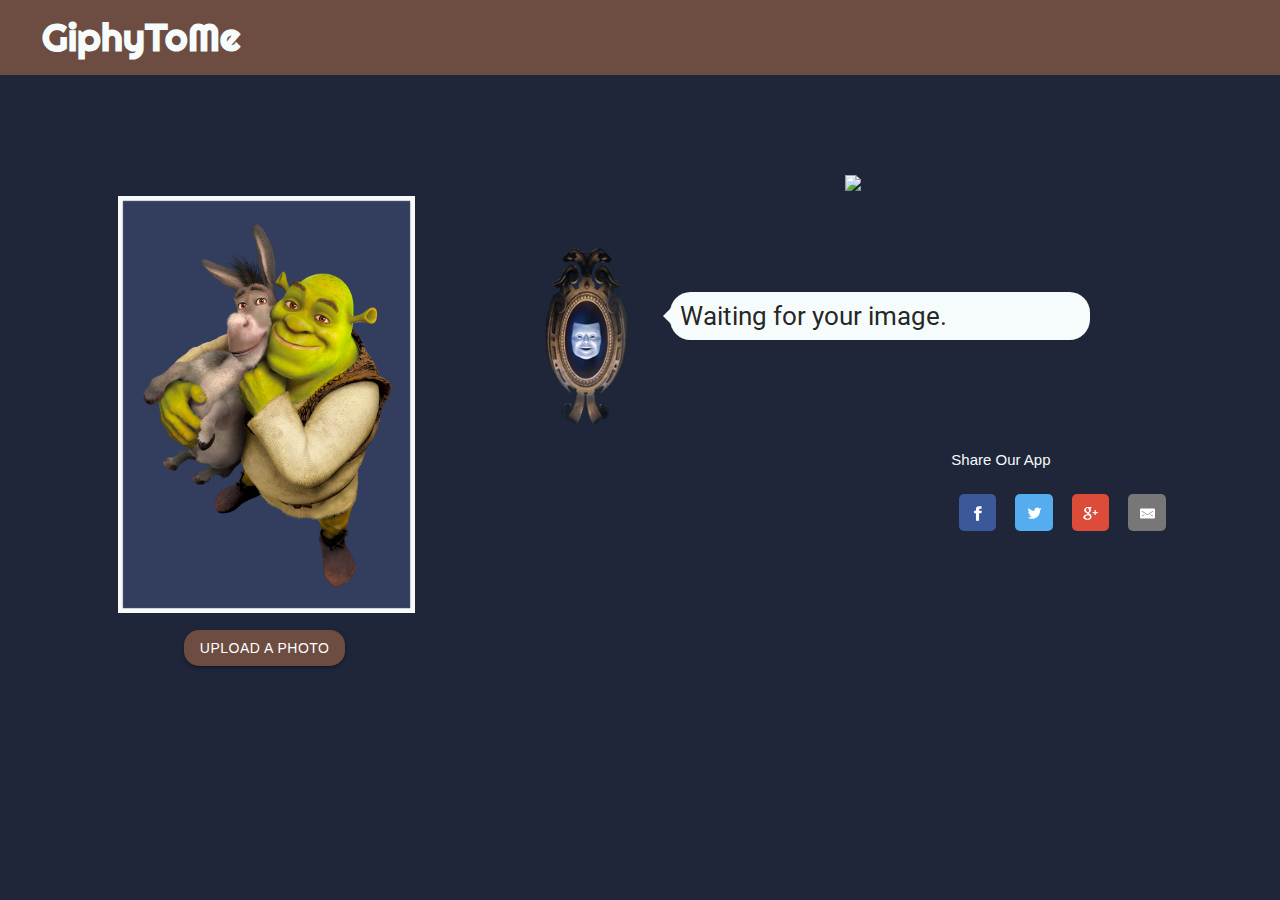
==== commit 2949e04d: "final version" ====
--- a/index.html
+++ b/index.html
@@ -40,7 +40,6 @@
       <div class="col s1"></div>
 
       <div class="col s6">
-        <!-- <div class="card-panel lighten-5 z-depth-1" id="emoji"> -->
         <div class="row valign-wrapper">
           <div id="gifBox" class="col s12 center">
             <img id="gif" class="responsive-img" src="https://media.giphy.com/media/GqtNlBsWoEXDy/giphy.gif">
@@ -49,272 +48,92 @@
 
         <div class="row" id="avatar">
           <div class="col s2">
-            <img class="responsive-img" id="avatarimg" src="assets/images/MagicMirrorTransparent.png">
+            <img id="avatarimg" src="assets/images/MagicMirrorTransparent.png">
           </div>
           <div id="text" class="col s9">
-            <span class="speech-bubble">
+            <div id="welcome" class="speech-bubble">
               Waiting for your image.
-            </span>
+            </div>
+            <div class="col s1"></div>
           </div>
-          <div class="col s1"></div>
+
+          <div class="row">
+            <div class="col s12">
+              <div class="share">
+                <p>Share Our App</p>
+                <!-- Sharingbutton Facebook -->
+                <a class="resp-sharing-button__link"
+                  href="https://facebook.com/sharer/sharer.php?u=https%3A%2F%2Fgiphy-to-me.herokuapp.com%2Findex.html"
+                  target="_blank" rel="noopener" aria-label="">
+                  <div class="resp-sharing-button resp-sharing-button--facebook resp-sharing-button--small">
+                    <div aria-hidden="true" class="resp-sharing-button__icon resp-sharing-button__icon--solid">
+                      <svg xmlns="http://www.w3.org/2000/svg" viewBox="0 0 24 24">
+                        <path
+                          d="M18.77 7.46H14.5v-1.9c0-.9.6-1.1 1-1.1h3V.5h-4.33C10.24.5 9.5 3.44 9.5 5.32v2.15h-3v4h3v12h5v-12h3.85l.42-4z" />
+                      </svg>
+                    </div>
+                  </div>
+                </a>
+
+                <!-- Sharingbutton Twitter -->
+                <a class="resp-sharing-button__link"
+                  href="https://twitter.com/intent/tweet/?text=Bored%3F%20Check%20out%20this%20fun%20app.%20&amp;url=https%3A%2F%2Fgiphy-to-me.herokuapp.com%2Findex.html"
+                  target="_blank" rel="noopener" aria-label="">
+                  <div class="resp-sharing-button resp-sharing-button--twitter resp-sharing-button--small">
+                    <div aria-hidden="true" class="resp-sharing-button__icon resp-sharing-button__icon--solid">
+                      <svg xmlns="http://www.w3.org/2000/svg" viewBox="0 0 24 24">
+                        <path
+                          d="M23.44 4.83c-.8.37-1.5.38-2.22.02.93-.56.98-.96 1.32-2.02-.88.52-1.86.9-2.9 1.1-.82-.88-2-1.43-3.3-1.43-2.5 0-4.55 2.04-4.55 4.54 0 .36.03.7.1 1.04-3.77-.2-7.12-2-9.36-4.75-.4.67-.6 1.45-.6 2.3 0 1.56.8 2.95 2 3.77-.74-.03-1.44-.23-2.05-.57v.06c0 2.2 1.56 4.03 3.64 4.44-.67.2-1.37.2-2.06.08.58 1.8 2.26 3.12 4.25 3.16C5.78 18.1 3.37 18.74 1 18.46c2 1.3 4.4 2.04 6.97 2.04 8.35 0 12.92-6.92 12.92-12.93 0-.2 0-.4-.02-.6.9-.63 1.96-1.22 2.56-2.14z" />
+                      </svg>
+                    </div>
+                  </div>
+                </a>
+
+                <!-- Sharingbutton Google+ -->
+                <a class="resp-sharing-button__link"
+                  href="https://plus.google.com/share?url=https%3A%2F%2Fgiphy-to-me.herokuapp.com%2Findex.html"
+                  target="_blank" rel="noopener" aria-label="">
+                  <div class="resp-sharing-button resp-sharing-button--google resp-sharing-button--small">
+                    <div aria-hidden="true" class="resp-sharing-button__icon resp-sharing-button__icon--solid">
+                      <svg xmlns="http://www.w3.org/2000/svg" viewBox="0 0 24 24">
+                        <path
+                          d="M11.37 12.93c-.73-.52-1.4-1.27-1.4-1.5 0-.43.03-.63.98-1.37 1.23-.97 1.9-2.23 1.9-3.57 0-1.22-.36-2.3-1-3.05h.5c.1 0 .2-.04.28-.1l1.36-.98c.16-.12.23-.34.17-.54-.07-.2-.25-.33-.46-.33H7.6c-.66 0-1.34.12-2 .35-2.23.76-3.78 2.66-3.78 4.6 0 2.76 2.13 4.85 5 4.9-.07.23-.1.45-.1.66 0 .43.1.83.33 1.22h-.08c-2.72 0-5.17 1.34-6.1 3.32-.25.52-.37 1.04-.37 1.56 0 .5.13.98.38 1.44.6 1.04 1.84 1.86 3.55 2.28.87.23 1.82.34 2.8.34.88 0 1.7-.1 2.5-.34 2.4-.7 3.97-2.48 3.97-4.54 0-1.97-.63-3.15-2.33-4.35zm-7.7 4.5c0-1.42 1.8-2.68 3.9-2.68h.05c.45 0 .9.07 1.3.2l.42.28c.96.66 1.6 1.1 1.77 1.8.05.16.07.33.07.5 0 1.8-1.33 2.7-3.96 2.7-1.98 0-3.54-1.23-3.54-2.8zM5.54 3.9c.33-.38.75-.58 1.23-.58h.05c1.35.05 2.64 1.55 2.88 3.35.14 1.02-.08 1.97-.6 2.55-.32.37-.74.56-1.23.56h-.03c-1.32-.04-2.63-1.6-2.87-3.4-.13-1 .08-1.92.58-2.5zM23.5 9.5h-3v-3h-2v3h-3v2h3v3h2v-3h3" />
+                      </svg>
+                    </div>
+                  </div>
+                </a>
+                <!-- Sharingbutton E-Mail -->
+                <a class="resp-sharing-button__link"
+                  href="mailto:?subject=Bored%3F%20Check%20out%20this%20fun%20app.%20&amp;body=https%3A%2F%2Fgiphy-to-me.herokuapp.com%2Findex.html"
+                  target="_self" rel="noopener" aria-label="">
+                  <div class="resp-sharing-button resp-sharing-button--email resp-sharing-button--small">
+                    <div aria-hidden="true" class="resp-sharing-button__icon resp-sharing-button__icon--solid">
+                      <svg xmlns="http://www.w3.org/2000/svg" viewBox="0 0 24 24">
+                        <path
+                          d="M22 4H2C.9 4 0 4.9 0 6v12c0 1.1.9 2 2 2h20c1.1 0 2-.9 2-2V6c0-1.1-.9-2-2-2zM7.25 14.43l-3.5 2c-.08.05-.17.07-.25.07-.17 0-.34-.1-.43-.25-.14-.24-.06-.55.18-.68l3.5-2c.24-.14.55-.06.68.18.14.24.06.55-.18.68zm4.75.07c-.1 0-.2-.03-.27-.08l-8.5-5.5c-.23-.15-.3-.46-.15-.7.15-.22.46-.3.7-.14L12 13.4l8.23-5.32c.23-.15.54-.08.7.15.14.23.07.54-.16.7l-8.5 5.5c-.08.04-.17.07-.27.07zm8.93 1.75c-.1.16-.26.25-.43.25-.08 0-.17-.02-.25-.07l-3.5-2c-.24-.13-.32-.44-.18-.68s.44-.32.68-.18l3.5 2c.24.13.32.44.18.68z" />
+                      </svg>
+                    </div>
+                  </div>
+                </a>
+              </div>
+
+            </div>
+          </div>
         </div>
 
-        <div class="row">
-          <div class="col s12">
-            <div class = "share">
-              <p>Share Our App</p>
-              <!-- Sharingbutton Facebook -->
-              <a class="resp-sharing-button__link"
-                href="https://facebook.com/sharer/sharer.php?u=https%3A%2F%2Fgiphy-to-me.herokuapp.com%2Findex.html"
-                target="_blank" rel="noopener" aria-label="">
-                <div class="resp-sharing-button resp-sharing-button--facebook resp-sharing-button--small">
-                  <div aria-hidden="true" class="resp-sharing-button__icon resp-sharing-button__icon--solid">
-                    <svg xmlns="http://www.w3.org/2000/svg" viewBox="0 0 24 24">
-                      <path
-                        d="M18.77 7.46H14.5v-1.9c0-.9.6-1.1 1-1.1h3V.5h-4.33C10.24.5 9.5 3.44 9.5 5.32v2.15h-3v4h3v12h5v-12h3.85l.42-4z" />
-                    </svg>
-                  </div>
-                </div>
-              </a>
 
-              <!-- Sharingbutton Twitter -->
-              <a class="resp-sharing-button__link"
-                href="https://twitter.com/intent/tweet/?text=Bored%3F%20Check%20out%20this%20fun%20app.%20&amp;url=https%3A%2F%2Fgiphy-to-me.herokuapp.com%2Findex.html"
-                target="_blank" rel="noopener" aria-label="">
-                <div class="resp-sharing-button resp-sharing-button--twitter resp-sharing-button--small">
-                  <div aria-hidden="true" class="resp-sharing-button__icon resp-sharing-button__icon--solid">
-                    <svg xmlns="http://www.w3.org/2000/svg" viewBox="0 0 24 24">
-                      <path
-                        d="M23.44 4.83c-.8.37-1.5.38-2.22.02.93-.56.98-.96 1.32-2.02-.88.52-1.86.9-2.9 1.1-.82-.88-2-1.43-3.3-1.43-2.5 0-4.55 2.04-4.55 4.54 0 .36.03.7.1 1.04-3.77-.2-7.12-2-9.36-4.75-.4.67-.6 1.45-.6 2.3 0 1.56.8 2.95 2 3.77-.74-.03-1.44-.23-2.05-.57v.06c0 2.2 1.56 4.03 3.64 4.44-.67.2-1.37.2-2.06.08.58 1.8 2.26 3.12 4.25 3.16C5.78 18.1 3.37 18.74 1 18.46c2 1.3 4.4 2.04 6.97 2.04 8.35 0 12.92-6.92 12.92-12.93 0-.2 0-.4-.02-.6.9-.63 1.96-1.22 2.56-2.14z" />
-                    </svg>
-                  </div>
-                </div>
-              </a>
-
-              <!-- Sharingbutton Google+ -->
-              <a class="resp-sharing-button__link"
-                href="https://plus.google.com/share?url=https%3A%2F%2Fgiphy-to-me.herokuapp.com%2Findex.html"
-                target="_blank" rel="noopener" aria-label="">
-                <div class="resp-sharing-button resp-sharing-button--google resp-sharing-button--small">
-                  <div aria-hidden="true" class="resp-sharing-button__icon resp-sharing-button__icon--solid">
-                    <svg xmlns="http://www.w3.org/2000/svg" viewBox="0 0 24 24">
-                      <path
-                        d="M11.37 12.93c-.73-.52-1.4-1.27-1.4-1.5 0-.43.03-.63.98-1.37 1.23-.97 1.9-2.23 1.9-3.57 0-1.22-.36-2.3-1-3.05h.5c.1 0 .2-.04.28-.1l1.36-.98c.16-.12.23-.34.17-.54-.07-.2-.25-.33-.46-.33H7.6c-.66 0-1.34.12-2 .35-2.23.76-3.78 2.66-3.78 4.6 0 2.76 2.13 4.85 5 4.9-.07.23-.1.45-.1.66 0 .43.1.83.33 1.22h-.08c-2.72 0-5.17 1.34-6.1 3.32-.25.52-.37 1.04-.37 1.56 0 .5.13.98.38 1.44.6 1.04 1.84 1.86 3.55 2.28.87.23 1.82.34 2.8.34.88 0 1.7-.1 2.5-.34 2.4-.7 3.97-2.48 3.97-4.54 0-1.97-.63-3.15-2.33-4.35zm-7.7 4.5c0-1.42 1.8-2.68 3.9-2.68h.05c.45 0 .9.07 1.3.2l.42.28c.96.66 1.6 1.1 1.77 1.8.05.16.07.33.07.5 0 1.8-1.33 2.7-3.96 2.7-1.98 0-3.54-1.23-3.54-2.8zM5.54 3.9c.33-.38.75-.58 1.23-.58h.05c1.35.05 2.64 1.55 2.88 3.35.14 1.02-.08 1.97-.6 2.55-.32.37-.74.56-1.23.56h-.03c-1.32-.04-2.63-1.6-2.87-3.4-.13-1 .08-1.92.58-2.5zM23.5 9.5h-3v-3h-2v3h-3v2h3v3h2v-3h3" />
-                    </svg>
-                  </div>
-                </div>
-              </a>
-
-              <!-- Sharingbutton Tumblr -->
-              <a class="resp-sharing-button__link"
-                href="https://www.tumblr.com/widgets/share/tool?posttype=link&amp;title=Bored%3F%20Check%20out%20this%20fun%20app.%20&amp;caption=Bored%3F%20Check%20out%20this%20fun%20app.%20&amp;content=https%3A%2F%2Fgiphy-to-me.herokuapp.com%2Findex.html&amp;canonicalUrl=https%3A%2F%2Fgiphy-to-me.herokuapp.com%2Findex.html&amp;shareSource=tumblr_share_button"
-                target="_blank" rel="noopener" aria-label="">
-                <div class="resp-sharing-button resp-sharing-button--tumblr resp-sharing-button--small">
-                  <div aria-hidden="true" class="resp-sharing-button__icon resp-sharing-button__icon--solid">
-                    <svg xmlns="http://www.w3.org/2000/svg" viewBox="0 0 24 24">
-                      <path
-                        d="M13.5.5v5h5v4h-5V15c0 5 3.5 4.4 6 2.8v4.4c-6.7 3.2-12 0-12-4.2V9.5h-3V6.7c1-.3 2.2-.7 3-1.3.5-.5 1-1.2 1.4-2 .3-.7.6-1.7.7-3h3.8z" />
-                    </svg>
-                  </div>
-                </div>
-              </a>
-
-              <!-- Sharingbutton E-Mail -->
-              <a class="resp-sharing-button__link"
-                href="mailto:?subject=Bored%3F%20Check%20out%20this%20fun%20app.%20&amp;body=https%3A%2F%2Fgiphy-to-me.herokuapp.com%2Findex.html"
-                target="_self" rel="noopener" aria-label="">
-                <div class="resp-sharing-button resp-sharing-button--email resp-sharing-button--small">
-                  <div aria-hidden="true" class="resp-sharing-button__icon resp-sharing-button__icon--solid">
-                    <svg xmlns="http://www.w3.org/2000/svg" viewBox="0 0 24 24">
-                      <path
-                        d="M22 4H2C.9 4 0 4.9 0 6v12c0 1.1.9 2 2 2h20c1.1 0 2-.9 2-2V6c0-1.1-.9-2-2-2zM7.25 14.43l-3.5 2c-.08.05-.17.07-.25.07-.17 0-.34-.1-.43-.25-.14-.24-.06-.55.18-.68l3.5-2c.24-.14.55-.06.68.18.14.24.06.55-.18.68zm4.75.07c-.1 0-.2-.03-.27-.08l-8.5-5.5c-.23-.15-.3-.46-.15-.7.15-.22.46-.3.7-.14L12 13.4l8.23-5.32c.23-.15.54-.08.7.15.14.23.07.54-.16.7l-8.5 5.5c-.08.04-.17.07-.27.07zm8.93 1.75c-.1.16-.26.25-.43.25-.08 0-.17-.02-.25-.07l-3.5-2c-.24-.13-.32-.44-.18-.68s.44-.32.68-.18l3.5 2c.24.13.32.44.18.68z" />
-                    </svg>
-                  </div>
-                </div>
-              </a>
-
-              <!-- Sharingbutton Pinterest -->
-              <a class="resp-sharing-button__link"
-                href="https://pinterest.com/pin/create/button/?url=https%3A%2F%2Fgiphy-to-me.herokuapp.com%2Findex.html&amp;media=https%3A%2F%2Fgiphy-to-me.herokuapp.com%2Findex.html&amp;description=Bored%3F%20Check%20out%20this%20fun%20app.%20"
-                target="_blank" rel="noopener" aria-label="">
-                <div class="resp-sharing-button resp-sharing-button--pinterest resp-sharing-button--small">
-                  <div aria-hidden="true" class="resp-sharing-button__icon resp-sharing-button__icon--solid">
-                    <svg xmlns="http://www.w3.org/2000/svg" viewBox="0 0 24 24">
-                      <path
-                        d="M12.14.5C5.86.5 2.7 5 2.7 8.75c0 2.27.86 4.3 2.7 5.05.3.12.57 0 .66-.33l.27-1.06c.1-.32.06-.44-.2-.73-.52-.62-.86-1.44-.86-2.6 0-3.33 2.5-6.32 6.5-6.32 3.55 0 5.5 2.17 5.5 5.07 0 3.8-1.7 7.02-4.2 7.02-1.37 0-2.4-1.14-2.07-2.54.4-1.68 1.16-3.48 1.16-4.7 0-1.07-.58-1.98-1.78-1.98-1.4 0-2.55 1.47-2.55 3.42 0 1.25.43 2.1.43 2.1l-1.7 7.2c-.5 2.13-.08 4.75-.04 5 .02.17.22.2.3.1.14-.18 1.82-2.26 2.4-4.33.16-.58.93-3.63.93-3.63.45.88 1.8 1.65 3.22 1.65 4.25 0 7.13-3.87 7.13-9.05C20.5 4.15 17.18.5 12.14.5z" />
-                    </svg>
-                  </div>
-                </div>
-              </a>
-            </div>
-
-          </div>
-        </div>
+        <div class="col s1"></div>
       </div>
 
 
-      <div class="col s1"></div>
-    </div>
-
-
-    <script src="https://cdnjs.cloudflare.com/ajax/libs/materialize/1.0.0/js/materialize.min.js"></script>
-    <script src="test/jquery.min.js"></script>
-    <script src="assets/javascript/exif.js"></script>
-    <script src="test/gitgiphy.js"></script>
-    <script src="assets/javascript/facepp_sdk.js"></script>
-    <script type="text/javascript" src="assets/javascript/common.js"></script>
-    <script type="text/javascript" src="assets/javascript/main.js"></script>
+      <script src="https://cdnjs.cloudflare.com/ajax/libs/materialize/1.0.0/js/materialize.min.js"></script>
+      <script src="test/jquery.min.js"></script>
+      <script src="assets/javascript/exif.js"></script>
+      <!-- <script src="test/gitgiphy.js"></script> -->
+      <script src="assets/javascript/facepp_sdk.js"></script>
+      <script type="text/javascript" src="assets/javascript/common.js"></script>
+      <script type="text/javascript" src="assets/javascript/main.js"></script>
 
 </body>
 
-</html>
-
-<script>
-
-  //Click and select a photo
-  function clickInput() {
-    document.getElementById('input').click();
-  }
-</script>
-
-<script>
-
-  var facepp = new FACEPP(APIKEY, APISERET, 1);
-
-
-
-  // // 以图片URL的方式上传图片
-  // let dic = {'image_url' : 'https://www.faceplusplus.com.cn/scripts/demoScript/images/demo-pic6.jpg'};
-
-  // facepp.detectFace(dic,success,failed);
-
-
-
-  // Turn the photo into manageable data
-  function selectImage(input) {
-
-    let imageView = document.getElementById('preview');
-
-    const reader = new FileReader();
-
-    reader.readAsDataURL(input.files[0]);
-
-    reader.onload = function (e) {
-
-      //移除之前的人脸框
-      $("#facesContainer div").remove();
-
-      //图片的base64数据
-      const base64Image = e.target.result;
-
-      //显示图片
-      //修复显示方向不对问题
-      fixOrientention(base64Image, imageView);
-
-      /*
-      //base64方式上传图片
-      let dic = {'image_base64' : base64Image};
-
-      facepp.detectFace(dic,success,failed);
-
-      */
-
-      // 以二进制的方式上传图片
-      // 将base64转为二进制
-      let imageData = facepp.dataURItoBlob(base64Image);
-      //根据个人需求填写的参数,这里全部写上了,包括年龄性别等,详情看官方文档
-      let attributes = 'gender,age,smiling,headpose,facequality,blur,eyestatus,emotion,ethnicity,beauty,mouthstatus,eyegaze,skinstatus';
-      //上传图片,获取结果
-      let dataDic = { 'image_file': imageData, 'return_landmark': 2, 'return_attributes': attributes };
-
-
-      //调用接口，检测人脸
-      facepp.detectFace(dataDic, success, failed);
-    }
-  }
-
-  //if succeed
-  function success(e) {
-    //显示结果
-    console.log(e);
-  }
-
-  //if it failed, send the error message
-  function failed(e) {
-    console.log(e);
-    let textView = document.getElementById('text');
-    textView.innerText = JSON.stringify(e);
-  }
-
-
-  function fixOrientention(base64Image, imageView) {
-    const image = new Image();
-
-    image.onload = () => {
-      const canvas = document.createElement('canvas');
-
-      const initSize = image.src.length;
-
-      let width = image.naturalWidth;
-      let height = image.naturalHeight;
-
-      const ctx = canvas.getContext('2d');
-      ctx.clearRect(0, 0, canvas.width, canvas.height);
-
-      // 旋转图片操作
-      EXIF.getData(image, function () {
-        const orientation = EXIF.getTag(this, 'Orientation');
-        console.log(`orientation:${orientation}`);
-        switch (orientation) {
-          // 正常状态
-          case 1:
-            console.log('旋转0°');
-            canvas.height = height;
-            canvas.width = width;
-            ctx.drawImage(image, 0, 0, width, height);
-            break;
-          // 旋转90度
-          case 6:
-            console.log('旋转90°');
-            canvas.height = width;
-            canvas.width = height;
-            ctx.rotate(Math.PI / 2);
-            ctx.translate(0, -height);
-            ctx.drawImage(image, 0, 0, width, height);
-            break;
-          // 旋转180°
-          case 3:
-            console.log('旋转180°');
-            canvas.height = height;
-            canvas.width = width;
-            ctx.rotate(Math.PI);
-            ctx.translate(-width, -height);
-            ctx.drawImage(image, 0, 0, width, height);
-            break;
-          // 旋转270°
-          case 8:
-            console.log('旋转270°');
-            canvas.height = width;
-            canvas.width = height;
-            ctx.rotate(-Math.PI / 2);
-            ctx.translate(-width, 0);
-            ctx.drawImage(image, 0, 0, width, height);
-            break;
-
-          default:
-            console.log('default 旋转0°');
-            canvas.height = height;
-            canvas.width = width;
-            ctx.drawImage(image, 0, 0, width, height);
-            break;
-        }
-      });
-
-      var newBase64 = canvas.toDataURL('image/jpeg', 1.0);
-      imageView.src = newBase64;
-    };
-    image.src = base64Image;
-  }
-
-
-</script>+</html>